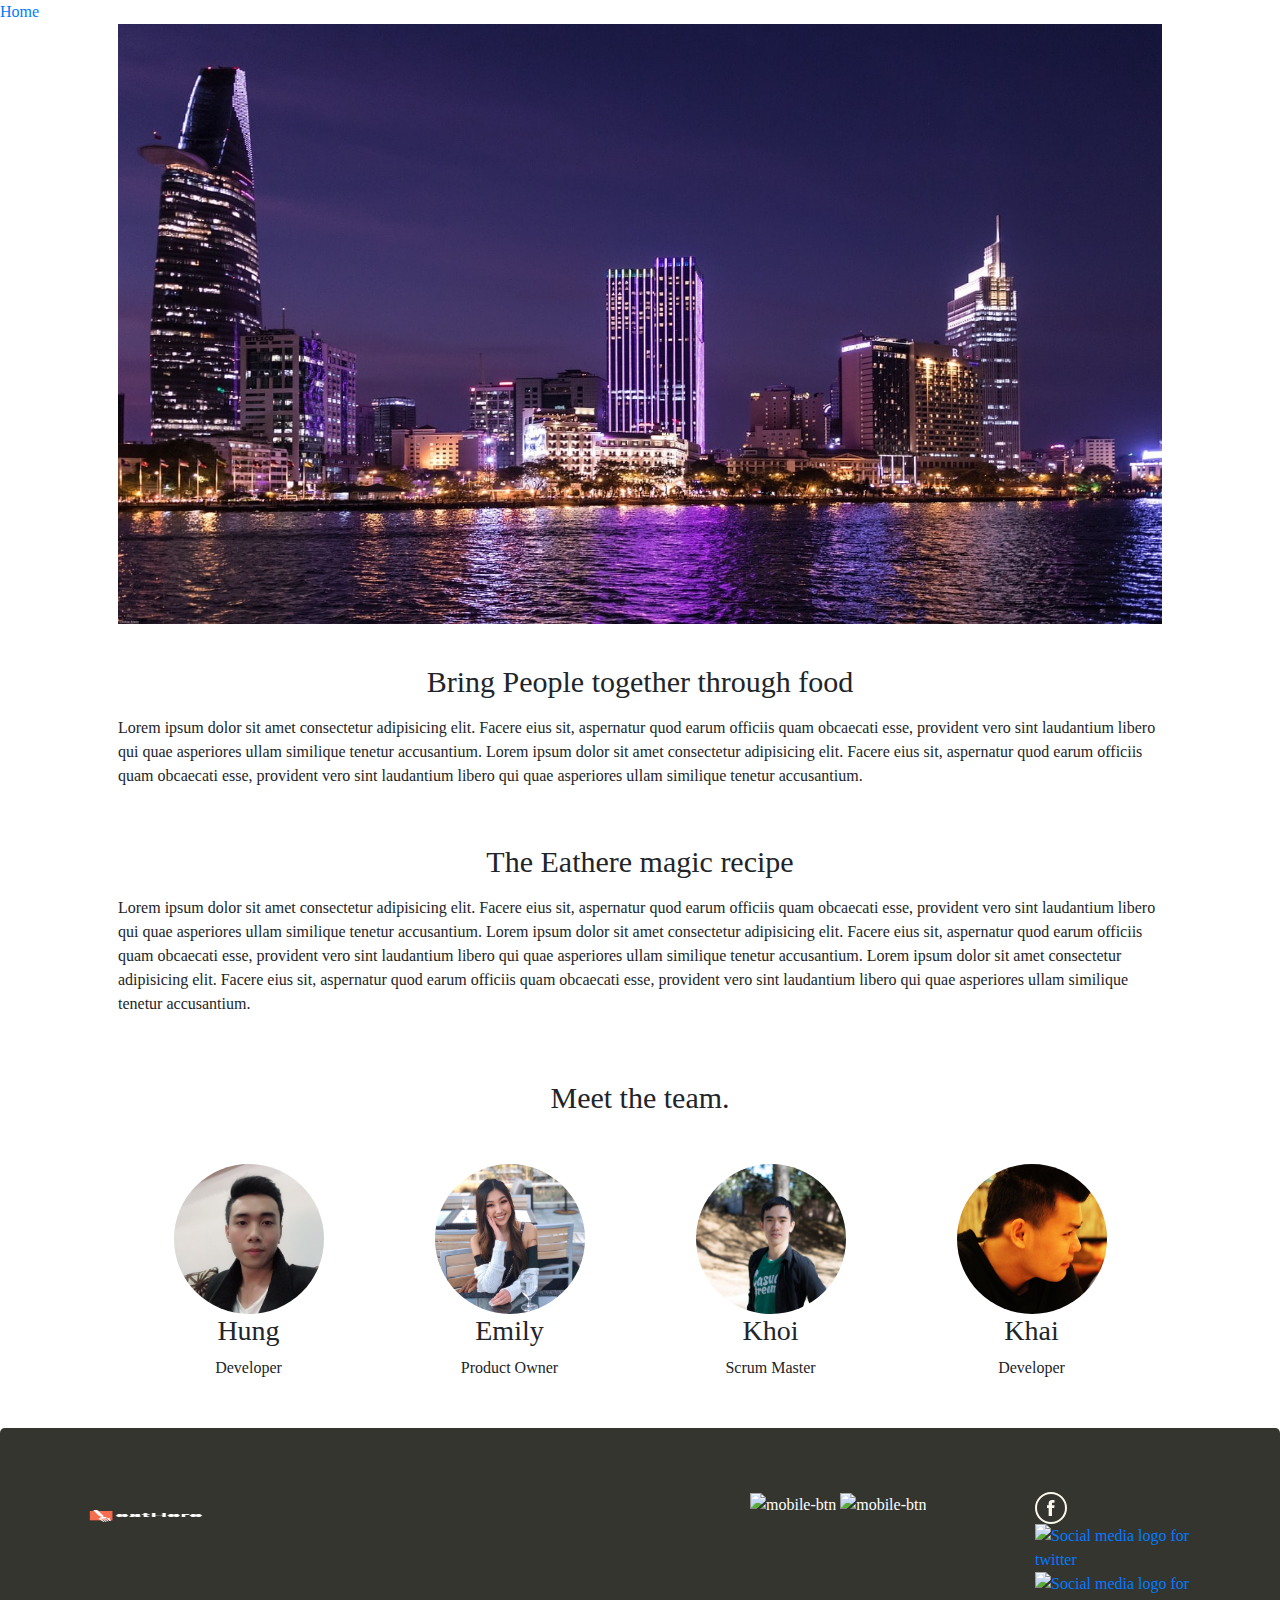
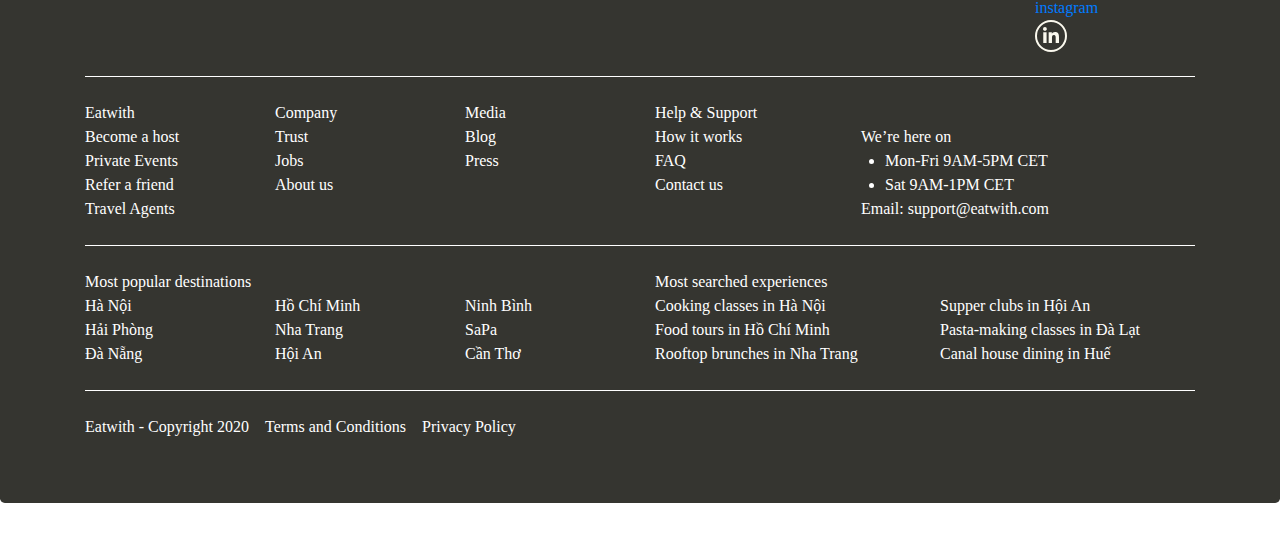
==== aboutus.html @ 3df60e42 "fixed main" ====
<!DOCTYPE html>
<html lang="en">
<head>
    <meta charset="UTF-8">
    <title>Document</title>
    <link rel="stylesheet" href="style.css">
    <script
      src="https://kit.fontawesome.com/8fbaba6f1f.js"
      crossorigin="anonymous"
    ></script>
    <link
      rel="stylesheet"
      href="https://stackpath.bootstrapcdn.com/bootstrap/4.4.1/css/bootstrap.min.css"
      integrity="sha384-Vkoo8x4CGsO3+Hhxv8T/Q5PaXtkKtu6ug5TOeNV6gBiFeWPGFN9MuhOf23Q9Ifjh"
      crossorigin="anonymous"
    />
    <link rel="stylesheet" href="aboutus.css" />
    <link rel="stylesheet" href="main.css">
</head>
<body>
    <a href="main.html">Home</a>
    <div class="container d-flex flex-column align-items-center px-5">
        <div class="aboutus-img-container ">
            <img class="aboutus-img img-fluid" src="img/aboutus-tempcover.jpg" alt="aboutus">
        </div>
        <div class="mt-4">
            <h2 class="aboutus-header my-3">Bring People together through food</h2>
            <p>Lorem ipsum dolor sit amet consectetur adipisicing elit. 
                Facere eius sit, aspernatur quod earum officiis quam 
                obcaecati esse, provident vero sint laudantium libero 
                qui quae asperiores ullam similique tenetur accusantium.
                Lorem ipsum dolor sit amet consectetur adipisicing elit. 
                Facere eius sit, aspernatur quod earum officiis quam 
                obcaecati esse, provident vero sint laudantium libero 
                qui quae asperiores ullam similique tenetur accusantium.</p>
        </div>
        <div class="mt-4">
            <h2 class="aboutus-header my-3">The Eathere magic recipe</h2>
            <p>Lorem ipsum dolor sit amet consectetur adipisicing elit. 
                Facere eius sit, aspernatur quod earum officiis quam 
                obcaecati esse, provident vero sint laudantium libero 
                qui quae asperiores ullam similique tenetur accusantium.
                Lorem ipsum dolor sit amet consectetur adipisicing elit. 
                Facere eius sit, aspernatur quod earum officiis quam 
                obcaecati esse, provident vero sint laudantium libero 
                qui quae asperiores ullam similique tenetur accusantium.
                Lorem ipsum dolor sit amet consectetur adipisicing elit. 
                Facere eius sit, aspernatur quod earum officiis quam 
                obcaecati esse, provident vero sint laudantium libero 
                qui quae asperiores ullam similique tenetur accusantium.</p>
        </div>
        
        <h2 class="aboutus-header my-5">Meet the team.</h2>
        <div class="row w-100 mb-5">
            <div class="col">
                <div class="card border-0 d-flex flex-column align-items-center">
                    <img src="images/hung_profile.jpg" alt="" class="card-top profile-pics">
                    <h3>Hung</h3>
                    <p class="card-text text-center">
                        Developer 
                    </p>
                </div>
            </div>
            <div class="col">
                <div class="card border-0 d-flex flex-column align-items-center">
                    <img src="images/emily_profile.jpg" alt="" class="card-top profile-pics">
                    <h3>Emily</h3>
                    <p class="card-text text-center">
                        Product Owner 
                    </p>
                </div>
            </div>
            <div class="col">
                <div class="card border-0 d-flex flex-column align-items-center">
                    <div>
                        <img src="images/khoi-profile.jpeg" alt="khoi" class="card-top profile-pics">
                    </div>
                    <h3>Khoi</h3>
                    <p class="card-text text-center">
                        Scrum Master 
                    </p>
                </div>
            </div>
            <div class="col">
                <div class="card border-0 d-flex flex-column align-items-center">
                    <img src="images/tai_profile.jpg" alt="" class="card-top profile-pics">
                    <h3>Khai</h3>
                    <p class="card-text text-center">
                        Developer 
                    </p>
                </div>
            </div>
            
        </div>

    </div>

    <footer>
        <div class="jumbotron">
          <div class="container">
            <div class="row">
              <div class="col-lg-7 pt-2"><img class="logo"
                  src="/images/eatherelogo-1.png"></div>
              <div class="col-lg-3">
                <a><img class="mobile-btn"
                    src="https://www.ccgrace.org/wp-content/uploads/2018/04/get-it-on-the-google-play-store-button.png"
                    alt="mobile-btn"></a>
                <a><img class="mobile-btn-apple" src="kindpng_1628584.png" alt="mobile-btn"></a>
              </div>
              <div class="col-lg-2">
                <a target="_blank" rel="noopener noreferrer" href="https://www.facebook.com/Eatwith/"><img
                    src="[data-uri]"
                    alt="Social media logo for facebook"></a>
                <a target="_blank" rel="noopener noreferrer" href="https://twitter.com/Eatwith"><img
                    src="https://static.eatwith.com/1166faf3323385691440455591fc0b3b.svg"
                    alt="Social media logo for twitter"></a>
                <a target="_blank" rel="noopener noreferrer" href="https://www.instagram.com/eatwith/"><img
                    src="https://static.eatwith.com/ed313bc34268a4df707b88a9069ac3fe.svg"
                    alt="Social media logo for instagram"></a>
                <a target="_blank" rel="noopener noreferrer" href="https://www.linkedin.com/company/eatwith/"><img
                    src="[data-uri]"
                    alt="Social media logo for linkedin"></a>
              </div>
            </div>
            <hr class="my-4">
            <div class="row ">
              <div class="col-lg-2">
                <div>Eatwith</div>
                <div>
                  <div>
                    <a class="text-white" href="">Become a host</a>
                  </div>
                  <div>
                    <a class="text-white" href="">Private Events</a>
                  </div>
                  <div>
                    <a class="text-white" href="">Refer a friend</a>
                  </div>
                  <div>
                    <a class="text-white" href="">Travel Agents</a>
                  </div>
                </div>
              </div>
              <div class="col-lg-2">
                <div>Company</div>
                <div>
                  <div>
                    <a class="text-white" href="">Trust</a>
                  </div>
                  <div>
                    <a class="text-white" href="">Jobs</a>
                  </div>
                  <div>
                    <a class="text-white" href="">About us</a>
                  </div>
                </div>
              </div>
              <div class="col-lg-2">
                <div>Media</div>
                <div>
                  <div>
                    <a class="text-white" href="">Blog</a>
                  </div>
                  <div>
                    <a class="text-white" href="">Press</a>
                  </div>
                </div>
              </div>
              <div class="col-lg-2">
                <div>Help & Support</div>
                <div>
                  <div>
                    <a class="text-white" href="">How it works</a>
                  </div>
                  <div>
                    <a class="text-white" href="">FAQ</a>
                  </div>
                  <div>
                    <a class="text-white" href="">Contact us</a>
                  </div>
                </div>
              </div>
              <div class="col-lg-3 mt-4 ">
                <div class="pl-3">We’re here on</div>
                <ul class="mb-0">
                  <li class="text-white">
                    Mon-Fri 9AM-5PM CET
                  </li>
                  <li class="text-white">
                    Sat 9AM-1PM CET
                  </li>
                </ul>
                <a class="ml-3 text-white" href="">Email: support@eatwith.com</a>
              </div>
            </div>
    
            <hr class="my-4">
            <div class="row">
              <div class="col-lg-6">Most popular destinations
                <div class="row">
                  <div class="col-lg-4 col-md-4">
                    <div>
                      <a class="text-white" href="">Hà Nội</a>
                    </div>
                    <div>
                      <a class="text-white" href="">Hải Phòng</a>
                    </div>
                    <div>
                      <a class="text-white" href="">Đà Nẵng</a>
                    </div>
                  </div>
                  <div class="col-lg-4 col-md-4">
                    <div>
                      <a class="text-white" href="">Hồ Chí Minh</a>
                    </div>
                    <div>
                      <a class="text-white" href="">Nha Trang</a>
                    </div>
                    <div>
                      <a class="text-white" href="">Hội An</a>
                    </div>
                  </div>
                  <div class="col-lg-4 col-md-4">
                    <div>
                      <a class="text-white" href="">Ninh Bình</a>
                    </div>
                    <div>
                      <a class="text-white" href="">SaPa</a>
                    </div>
                    <div>
                      <a class="text-white" href="">Cần Thơ</a>
                    </div>
                  </div>
                </div>
              </div>
              <div class="col-lg-6">Most searched experiences
                <div class="row">
                  <div class="col-lg-6 col-md-6">
                    <div>
                      <a class="text-white" href="">Cooking classes in Hà Nội</a>
                    </div>
                    <div>
                      <a class="text-white" href="">Food tours in Hồ Chí Minh</a>
                    </div>
                    <div>
                      <a class="text-white" href="">Rooftop brunches in Nha Trang</a>
                    </div>
                  </div>
                  <div class="col-lg-6 col-md-6">
                    <div>
                      <a class="text-white" href="">Supper clubs in Hội An</a>
                    </div>
                    <div>
                      <a class="text-white" href="">Pasta-making classes in Đà Lạt</a>
                    </div>
                    <div>
                      <a class="text-white" href="">Canal house dining in Huế</a>
                    </div>
                  </div>
                </div>
              </div>
            </div>
            <hr class="my-4">
            <div class="d-flex justify-content-start">
              <div>Eatwith - Copyright 2020</div>
              <div class="ml-3">
                <a class="text-white" href="">Terms and Conditions</a>
              </div>
              <div class="ml-3">
                <a class="text-white" href="">Privacy Policy</a>
              </div>
            </div>
          </div>
        </div>
    
    </footer>
</body>
</html>
---- style.css ----
:root {
  --grey: grey;
  --purple: rgb(138, 110, 255);
  --darkerpurple: rgb(234, 229, 255);
  --white: rgb(255, 255, 255);
  --green: rgb(116, 235, 116);
  --orange: #ffac1c;
}
#host-section .grey {
  color: var(--grey);
}
#host-section .green {
  color: var(--green);
}
#host-section .purple {
  color: var(--purple);
}
#host-section .black {
  color: black;
}
#host-section .orange {
  color: var(--orange);
}
/* body {
  margin: 0px;
  font-family: sans-serif;
} */
#host-section .outline {
  border: 1px solid black;
}
#host-section .outline2 {
  border: 1px solid red;
}
#host-card:hover {
  box-shadow: 0px 0px 5px 0px rgba(199, 197, 199, 1);
  cursor: pointer;
}

#host-section .profile-icons {
  width: 30px;
  height: 30px;
  border-radius: 50%;
  overflow: hidden;
}

#host-section .fontsize-light {
  font-size: 6px;
}
#host-section .fontsize-medium {
  font-size: 10px;
}
#host-section .fontsize-header {
  font-size: 25px;
}
#host-section .position-leftbox {
  top: -40px;
  left: 10px;
  padding: 3px;
  border-radius: 4px;
  background-color: var(--darkerpurple);
}
#host-section .position-rightbox {
  top: -40px;
  right: 10px;
  padding: 3px;
  border-radius: 4px;
  background-color: var(--white);
}
#host-section .img-height {
    height: 200px;
}
---- aboutus.css ----
.body {
    margin: 0px;
    font-family: sans-serif;
}
.aboutus-img-container {
    width:100%
}
.aboutus-img {
    height:600px;
    width:100%;
}

.outline {
    border:1px solid yellow;
}

.aboutus-header {
    font-size: 30px;
    text-align: center;
}
.profile-pics {
    border-radius: 50%;
    object-fit: cover;
    width:150px;
    height: 150px;
    background-size: cover;
}
---- main.css ----
@import url(//db.onlinewebfonts.com/c/860c3ec7bbc5da3e97233ccecafe512e?family=Circular+Std+Book);

*{
    font-family: Circular Std Book;
}
#banners-section .gift-card {
    background-color: rgb(251, 249, 238);
    font-size: 20px;
    color: #fffad1;
}

#banners-section .private-event {
    background-color: rgb(53, 53, 48);
}

#banners-section .btn-secondary {
    background-color: rgb(53, 53, 48);
    border: 1px solid white;
}

#banners-section .btn-secondary:hover {
    color: black;
    background-color: white;
}

#subscribe-section {
    background-color: rgb(53, 53, 48);
}

#subscribe-section .subscribe-badge {
    width: 120px;
    height: 120px;
}

#subscribe-section button {
    background-color: rgb(53, 53, 48);
    border: 1px solid white;
}

#subscribe-section button:hover {
    background-color: white;
    color: rgb(53, 53, 48);
}

#subscribe-section .subscribe-title {
    color: #fffad1;
}

.private-event-title {
    color: #fffad1;
}

footer .jumbotron {
    background-color: #353530;
    color: white;
}

footer .logo {
    width: 120px;
    height: 30px;
}

footer .title-footer {
    height: 30px;
}

footer .mobile-btn {
    width: 125px;
    height: 50px;
}

footer .mobile-btn-apple {
    height: 40px;
    width: 125px;
}

.footer-about {
    font-size: 20px;
    color: #fffad1;
}

.footer-about a {
    font-size: 14px;
}

.footer-about a:hover {
    text-decoration: none;
    color: lightgreen !important;
}

.footer-about li {
    font-size: 14px;
}

.footer-policy a:hover {
    text-decoration: none;
    color: lightgreen !important;
}

hr {
    box-sizing: content-box;
    background-color: white;
    height: 0;
    border: 0;
    border-top-style: solid;
    border-top-width: 1px;
    border-top: 1px solid #dfe2e7;
    border-right-width: 0px;
    border-color: rgba(255, 255, 255, .12);
}
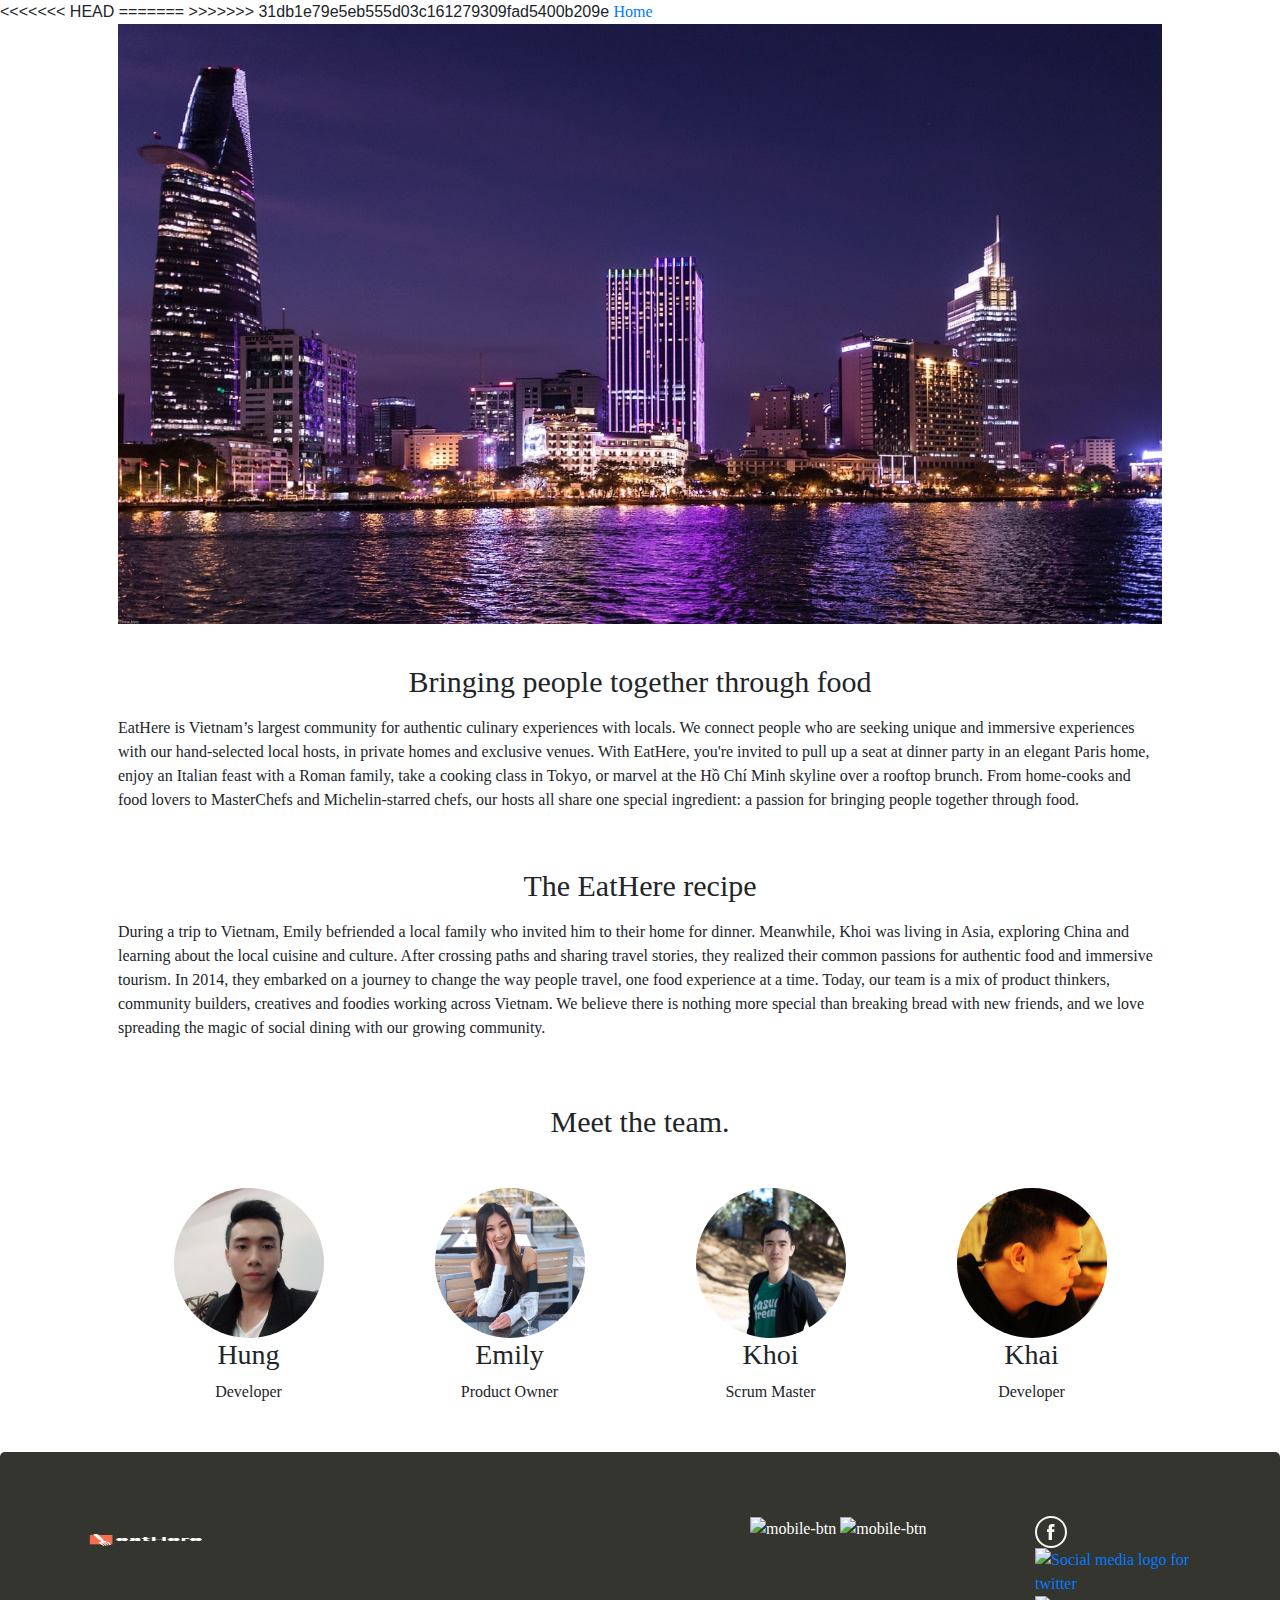
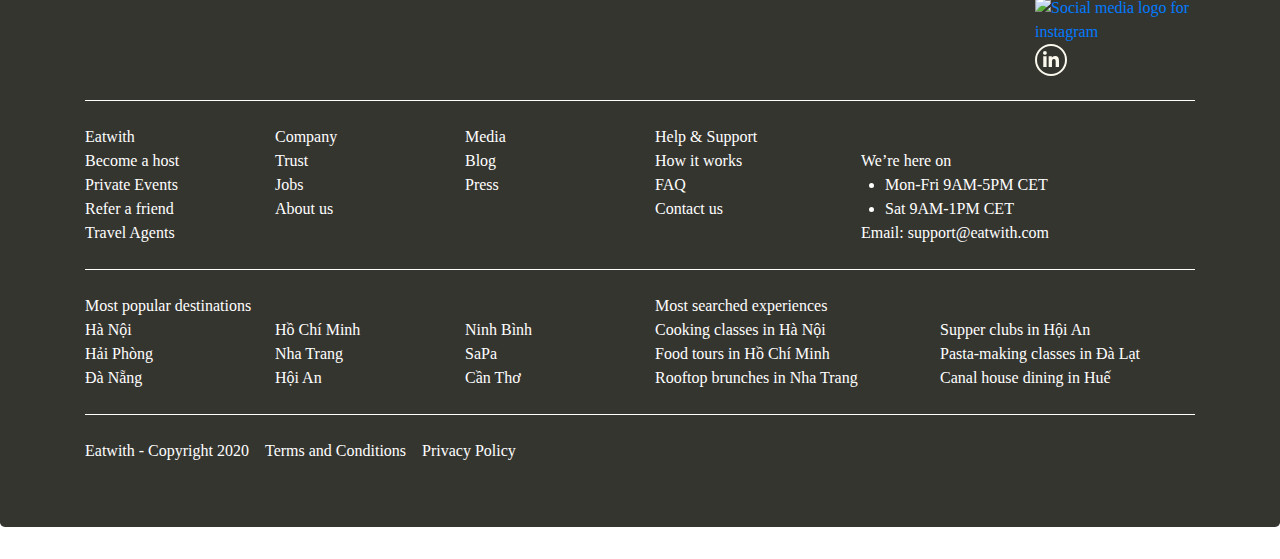
==== commit b5aca716: "fix merge conflict" ====
--- a/aboutus.html
+++ b/aboutus.html
@@ -1,6 +1,17 @@
 <!DOCTYPE html>
 <html lang="en">
+
 <head>
+<<<<<<< HEAD
+  <meta charset="UTF-8">
+  <title>Document</title>
+  <link rel="stylesheet" href="style.css">
+  <script src="https://kit.fontawesome.com/8fbaba6f1f.js" crossorigin="anonymous"></script>
+  <link rel="stylesheet" href="https://stackpath.bootstrapcdn.com/bootstrap/4.4.1/css/bootstrap.min.css"
+    integrity="sha384-Vkoo8x4CGsO3+Hhxv8T/Q5PaXtkKtu6ug5TOeNV6gBiFeWPGFN9MuhOf23Q9Ifjh" crossorigin="anonymous" />
+  <link rel="stylesheet" href="aboutus.css" />
+  <link rel="stylesheet" href="main.css">
+=======
     <meta charset="UTF-8">
     <title>Document</title>
     <link rel="stylesheet" href="style.css">
@@ -14,265 +25,262 @@
       integrity="sha384-Vkoo8x4CGsO3+Hhxv8T/Q5PaXtkKtu6ug5TOeNV6gBiFeWPGFN9MuhOf23Q9Ifjh"
       crossorigin="anonymous"
     />
-    <link rel="stylesheet" href="aboutus.css" />
-    <link rel="stylesheet" href="main.css">
+    <link rel="stylesheet" href="css/aboutus.css" />
+    <link rel="stylesheet" href="css/main.css">
+>>>>>>> 31db1e79e5eb555d03c161279309fad5400b209e
 </head>
+
 <body>
-    <a href="main.html">Home</a>
-    <div class="container d-flex flex-column align-items-center px-5">
-        <div class="aboutus-img-container ">
-            <img class="aboutus-img img-fluid" src="img/aboutus-tempcover.jpg" alt="aboutus">
-        </div>
-        <div class="mt-4">
-            <h2 class="aboutus-header my-3">Bring People together through food</h2>
-            <p>Lorem ipsum dolor sit amet consectetur adipisicing elit. 
-                Facere eius sit, aspernatur quod earum officiis quam 
-                obcaecati esse, provident vero sint laudantium libero 
-                qui quae asperiores ullam similique tenetur accusantium.
-                Lorem ipsum dolor sit amet consectetur adipisicing elit. 
-                Facere eius sit, aspernatur quod earum officiis quam 
-                obcaecati esse, provident vero sint laudantium libero 
-                qui quae asperiores ullam similique tenetur accusantium.</p>
-        </div>
-        <div class="mt-4">
-            <h2 class="aboutus-header my-3">The Eathere magic recipe</h2>
-            <p>Lorem ipsum dolor sit amet consectetur adipisicing elit. 
-                Facere eius sit, aspernatur quod earum officiis quam 
-                obcaecati esse, provident vero sint laudantium libero 
-                qui quae asperiores ullam similique tenetur accusantium.
-                Lorem ipsum dolor sit amet consectetur adipisicing elit. 
-                Facere eius sit, aspernatur quod earum officiis quam 
-                obcaecati esse, provident vero sint laudantium libero 
-                qui quae asperiores ullam similique tenetur accusantium.
-                Lorem ipsum dolor sit amet consectetur adipisicing elit. 
-                Facere eius sit, aspernatur quod earum officiis quam 
-                obcaecati esse, provident vero sint laudantium libero 
-                qui quae asperiores ullam similique tenetur accusantium.</p>
-        </div>
-        
-        <h2 class="aboutus-header my-5">Meet the team.</h2>
-        <div class="row w-100 mb-5">
-            <div class="col">
-                <div class="card border-0 d-flex flex-column align-items-center">
-                    <img src="images/hung_profile.jpg" alt="" class="card-top profile-pics">
-                    <h3>Hung</h3>
-                    <p class="card-text text-center">
-                        Developer 
-                    </p>
-                </div>
-            </div>
-            <div class="col">
-                <div class="card border-0 d-flex flex-column align-items-center">
-                    <img src="images/emily_profile.jpg" alt="" class="card-top profile-pics">
-                    <h3>Emily</h3>
-                    <p class="card-text text-center">
-                        Product Owner 
-                    </p>
-                </div>
-            </div>
-            <div class="col">
-                <div class="card border-0 d-flex flex-column align-items-center">
-                    <div>
-                        <img src="images/khoi-profile.jpeg" alt="khoi" class="card-top profile-pics">
-                    </div>
-                    <h3>Khoi</h3>
-                    <p class="card-text text-center">
-                        Scrum Master 
-                    </p>
-                </div>
-            </div>
-            <div class="col">
-                <div class="card border-0 d-flex flex-column align-items-center">
-                    <img src="images/tai_profile.jpg" alt="" class="card-top profile-pics">
-                    <h3>Khai</h3>
-                    <p class="card-text text-center">
-                        Developer 
-                    </p>
-                </div>
-            </div>
-            
-        </div>
-
-    </div>
-
-    <footer>
-        <div class="jumbotron">
-          <div class="container">
+  <a href="main.html">Home</a>
+  <div class="container d-flex flex-column align-items-center px-5">
+    <div class="aboutus-img-container ">
+      <img class="aboutus-img img-fluid" src="img/aboutus-tempcover.jpg" alt="aboutus">
+    </div>
+    <div class="mt-4">
+      <h2 class="aboutus-header my-3">Bringing people together through food</h2>
+        <p>EatHere is Vietnam’s largest community for authentic culinary experiences with
+          locals. We connect people who are seeking unique and immersive experiences with our hand-selected local hosts,
+          in private homes and exclusive venues. With EatHere, you're invited to pull up a seat at dinner party in an
+          elegant Paris home, enjoy an Italian feast with a Roman family, take a cooking class in Tokyo, or marvel at
+          the
+          Hồ Chí Minh skyline over a rooftop brunch. From home-cooks and food lovers to MasterChefs and Michelin-starred
+          chefs, our hosts all share one special ingredient: a passion for bringing people together through food.</p>
+    </div>
+    <div class="mt-4">
+      <h2 class="aboutus-header my-3">The EatHere recipe</h2>
+      <p>During a trip to Vietnam, Emily befriended a local family who invited him to their home for dinner. Meanwhile,
+        Khoi was living in Asia, exploring China and learning about the local cuisine and culture. After crossing paths
+        and sharing travel stories, they realized their common passions for authentic food and immersive tourism. In
+        2014, they embarked on a journey to change the way people travel, one food experience at a time. Today, our team
+        is a mix of product thinkers, community builders, creatives and foodies working across Vietnam. We believe there
+        is nothing more special than breaking bread with new friends, and we love spreading the magic of social dining
+        with our growing community.
+      </p>
+    </div>
+
+    <h2 class="aboutus-header my-5">Meet the team.</h2>
+    <div class="row w-100 mb-5">
+      <div class="col">
+        <div class="card border-0 d-flex flex-column align-items-center">
+          <img src="images/hung_profile.jpg" alt="" class="card-top profile-pics">
+          <h3>Hung</h3>
+          <p class="card-text text-center">
+            Developer
+          </p>
+        </div>
+      </div>
+      <div class="col">
+        <div class="card border-0 d-flex flex-column align-items-center">
+          <img src="images/emily_profile.jpg" alt="" class="card-top profile-pics">
+          <h3>Emily</h3>
+          <p class="card-text text-center">
+            Product Owner
+          </p>
+        </div>
+      </div>
+      <div class="col">
+        <div class="card border-0 d-flex flex-column align-items-center">
+          <div>
+            <img src="images/khoi-profile.jpeg" alt="khoi" class="card-top profile-pics">
+          </div>
+          <h3>Khoi</h3>
+          <p class="card-text text-center">
+            Scrum Master
+          </p>
+        </div>
+      </div>
+      <div class="col">
+        <div class="card border-0 d-flex flex-column align-items-center">
+          <img src="images/tai_profile.jpg" alt="" class="card-top profile-pics">
+          <h3>Khai</h3>
+          <p class="card-text text-center">
+            Developer
+          </p>
+        </div>
+      </div>
+
+    </div>
+
+  </div>
+
+  <footer>
+    <div class="jumbotron">
+      <div class="container">
+        <div class="row">
+          <div class="col-lg-7 pt-2"><img class="logo" src="/images/eatherelogo-1.png"></div>
+          <div class="col-lg-3">
+            <a><img class="mobile-btn"
+                src="https://www.ccgrace.org/wp-content/uploads/2018/04/get-it-on-the-google-play-store-button.png"
+                alt="mobile-btn"></a>
+            <a><img class="mobile-btn-apple" src="kindpng_1628584.png" alt="mobile-btn"></a>
+          </div>
+          <div class="col-lg-2">
+            <a target="_blank" rel="noopener noreferrer" href="https://www.facebook.com/Eatwith/"><img
+                src="[data-uri]"
+                alt="Social media logo for facebook"></a>
+            <a target="_blank" rel="noopener noreferrer" href="https://twitter.com/Eatwith"><img
+                src="https://static.eatwith.com/1166faf3323385691440455591fc0b3b.svg"
+                alt="Social media logo for twitter"></a>
+            <a target="_blank" rel="noopener noreferrer" href="https://www.instagram.com/eatwith/"><img
+                src="https://static.eatwith.com/ed313bc34268a4df707b88a9069ac3fe.svg"
+                alt="Social media logo for instagram"></a>
+            <a target="_blank" rel="noopener noreferrer" href="https://www.linkedin.com/company/eatwith/"><img
+                src="[data-uri]"
+                alt="Social media logo for linkedin"></a>
+          </div>
+        </div>
+        <hr class="my-4">
+        <div class="row ">
+          <div class="col-lg-2">
+            <div>Eatwith</div>
+            <div>
+              <div>
+                <a class="text-white" href="">Become a host</a>
+              </div>
+              <div>
+                <a class="text-white" href="">Private Events</a>
+              </div>
+              <div>
+                <a class="text-white" href="">Refer a friend</a>
+              </div>
+              <div>
+                <a class="text-white" href="">Travel Agents</a>
+              </div>
+            </div>
+          </div>
+          <div class="col-lg-2">
+            <div>Company</div>
+            <div>
+              <div>
+                <a class="text-white" href="">Trust</a>
+              </div>
+              <div>
+                <a class="text-white" href="">Jobs</a>
+              </div>
+              <div>
+                <a class="text-white" href="">About us</a>
+              </div>
+            </div>
+          </div>
+          <div class="col-lg-2">
+            <div>Media</div>
+            <div>
+              <div>
+                <a class="text-white" href="">Blog</a>
+              </div>
+              <div>
+                <a class="text-white" href="">Press</a>
+              </div>
+            </div>
+          </div>
+          <div class="col-lg-2">
+            <div>Help & Support</div>
+            <div>
+              <div>
+                <a class="text-white" href="">How it works</a>
+              </div>
+              <div>
+                <a class="text-white" href="">FAQ</a>
+              </div>
+              <div>
+                <a class="text-white" href="">Contact us</a>
+              </div>
+            </div>
+          </div>
+          <div class="col-lg-3 mt-4 ">
+            <div class="pl-3">We’re here on</div>
+            <ul class="mb-0">
+              <li class="text-white">
+                Mon-Fri 9AM-5PM CET
+              </li>
+              <li class="text-white">
+                Sat 9AM-1PM CET
+              </li>
+            </ul>
+            <a class="ml-3 text-white" href="">Email: support@eatwith.com</a>
+          </div>
+        </div>
+
+        <hr class="my-4">
+        <div class="row">
+          <div class="col-lg-6">Most popular destinations
             <div class="row">
-              <div class="col-lg-7 pt-2"><img class="logo"
-                  src="/images/eatherelogo-1.png"></div>
-              <div class="col-lg-3">
-                <a><img class="mobile-btn"
-                    src="https://www.ccgrace.org/wp-content/uploads/2018/04/get-it-on-the-google-play-store-button.png"
-                    alt="mobile-btn"></a>
-                <a><img class="mobile-btn-apple" src="kindpng_1628584.png" alt="mobile-btn"></a>
-              </div>
-              <div class="col-lg-2">
-                <a target="_blank" rel="noopener noreferrer" href="https://www.facebook.com/Eatwith/"><img
-                    src="[data-uri]"
-                    alt="Social media logo for facebook"></a>
-                <a target="_blank" rel="noopener noreferrer" href="https://twitter.com/Eatwith"><img
-                    src="https://static.eatwith.com/1166faf3323385691440455591fc0b3b.svg"
-                    alt="Social media logo for twitter"></a>
-                <a target="_blank" rel="noopener noreferrer" href="https://www.instagram.com/eatwith/"><img
-                    src="https://static.eatwith.com/ed313bc34268a4df707b88a9069ac3fe.svg"
-                    alt="Social media logo for instagram"></a>
-                <a target="_blank" rel="noopener noreferrer" href="https://www.linkedin.com/company/eatwith/"><img
-                    src="[data-uri]"
-                    alt="Social media logo for linkedin"></a>
-              </div>
-            </div>
-            <hr class="my-4">
-            <div class="row ">
-              <div class="col-lg-2">
-                <div>Eatwith</div>
-                <div>
-                  <div>
-                    <a class="text-white" href="">Become a host</a>
-                  </div>
-                  <div>
-                    <a class="text-white" href="">Private Events</a>
-                  </div>
-                  <div>
-                    <a class="text-white" href="">Refer a friend</a>
-                  </div>
-                  <div>
-                    <a class="text-white" href="">Travel Agents</a>
-                  </div>
-                </div>
-              </div>
-              <div class="col-lg-2">
-                <div>Company</div>
-                <div>
-                  <div>
-                    <a class="text-white" href="">Trust</a>
-                  </div>
-                  <div>
-                    <a class="text-white" href="">Jobs</a>
-                  </div>
-                  <div>
-                    <a class="text-white" href="">About us</a>
-                  </div>
-                </div>
-              </div>
-              <div class="col-lg-2">
-                <div>Media</div>
-                <div>
-                  <div>
-                    <a class="text-white" href="">Blog</a>
-                  </div>
-                  <div>
-                    <a class="text-white" href="">Press</a>
-                  </div>
-                </div>
-              </div>
-              <div class="col-lg-2">
-                <div>Help & Support</div>
-                <div>
-                  <div>
-                    <a class="text-white" href="">How it works</a>
-                  </div>
-                  <div>
-                    <a class="text-white" href="">FAQ</a>
-                  </div>
-                  <div>
-                    <a class="text-white" href="">Contact us</a>
-                  </div>
-                </div>
-              </div>
-              <div class="col-lg-3 mt-4 ">
-                <div class="pl-3">We’re here on</div>
-                <ul class="mb-0">
-                  <li class="text-white">
-                    Mon-Fri 9AM-5PM CET
-                  </li>
-                  <li class="text-white">
-                    Sat 9AM-1PM CET
-                  </li>
-                </ul>
-                <a class="ml-3 text-white" href="">Email: support@eatwith.com</a>
-              </div>
-            </div>
-    
-            <hr class="my-4">
+              <div class="col-lg-4 col-md-4">
+                <div>
+                  <a class="text-white" href="">Hà Nội</a>
+                </div>
+                <div>
+                  <a class="text-white" href="">Hải Phòng</a>
+                </div>
+                <div>
+                  <a class="text-white" href="">Đà Nẵng</a>
+                </div>
+              </div>
+              <div class="col-lg-4 col-md-4">
+                <div>
+                  <a class="text-white" href="">Hồ Chí Minh</a>
+                </div>
+                <div>
+                  <a class="text-white" href="">Nha Trang</a>
+                </div>
+                <div>
+                  <a class="text-white" href="">Hội An</a>
+                </div>
+              </div>
+              <div class="col-lg-4 col-md-4">
+                <div>
+                  <a class="text-white" href="">Ninh Bình</a>
+                </div>
+                <div>
+                  <a class="text-white" href="">SaPa</a>
+                </div>
+                <div>
+                  <a class="text-white" href="">Cần Thơ</a>
+                </div>
+              </div>
+            </div>
+          </div>
+          <div class="col-lg-6">Most searched experiences
             <div class="row">
-              <div class="col-lg-6">Most popular destinations
-                <div class="row">
-                  <div class="col-lg-4 col-md-4">
-                    <div>
-                      <a class="text-white" href="">Hà Nội</a>
-                    </div>
-                    <div>
-                      <a class="text-white" href="">Hải Phòng</a>
-                    </div>
-                    <div>
-                      <a class="text-white" href="">Đà Nẵng</a>
-                    </div>
-                  </div>
-                  <div class="col-lg-4 col-md-4">
-                    <div>
-                      <a class="text-white" href="">Hồ Chí Minh</a>
-                    </div>
-                    <div>
-                      <a class="text-white" href="">Nha Trang</a>
-                    </div>
-                    <div>
-                      <a class="text-white" href="">Hội An</a>
-                    </div>
-                  </div>
-                  <div class="col-lg-4 col-md-4">
-                    <div>
-                      <a class="text-white" href="">Ninh Bình</a>
-                    </div>
-                    <div>
-                      <a class="text-white" href="">SaPa</a>
-                    </div>
-                    <div>
-                      <a class="text-white" href="">Cần Thơ</a>
-                    </div>
-                  </div>
-                </div>
-              </div>
-              <div class="col-lg-6">Most searched experiences
-                <div class="row">
-                  <div class="col-lg-6 col-md-6">
-                    <div>
-                      <a class="text-white" href="">Cooking classes in Hà Nội</a>
-                    </div>
-                    <div>
-                      <a class="text-white" href="">Food tours in Hồ Chí Minh</a>
-                    </div>
-                    <div>
-                      <a class="text-white" href="">Rooftop brunches in Nha Trang</a>
-                    </div>
-                  </div>
-                  <div class="col-lg-6 col-md-6">
-                    <div>
-                      <a class="text-white" href="">Supper clubs in Hội An</a>
-                    </div>
-                    <div>
-                      <a class="text-white" href="">Pasta-making classes in Đà Lạt</a>
-                    </div>
-                    <div>
-                      <a class="text-white" href="">Canal house dining in Huế</a>
-                    </div>
-                  </div>
-                </div>
-              </div>
-            </div>
-            <hr class="my-4">
-            <div class="d-flex justify-content-start">
-              <div>Eatwith - Copyright 2020</div>
-              <div class="ml-3">
-                <a class="text-white" href="">Terms and Conditions</a>
-              </div>
-              <div class="ml-3">
-                <a class="text-white" href="">Privacy Policy</a>
-              </div>
-            </div>
-          </div>
-        </div>
-    
-    </footer>
+              <div class="col-lg-6 col-md-6">
+                <div>
+                  <a class="text-white" href="">Cooking classes in Hà Nội</a>
+                </div>
+                <div>
+                  <a class="text-white" href="">Food tours in Hồ Chí Minh</a>
+                </div>
+                <div>
+                  <a class="text-white" href="">Rooftop brunches in Nha Trang</a>
+                </div>
+              </div>
+              <div class="col-lg-6 col-md-6">
+                <div>
+                  <a class="text-white" href="">Supper clubs in Hội An</a>
+                </div>
+                <div>
+                  <a class="text-white" href="">Pasta-making classes in Đà Lạt</a>
+                </div>
+                <div>
+                  <a class="text-white" href="">Canal house dining in Huế</a>
+                </div>
+              </div>
+            </div>
+          </div>
+        </div>
+        <hr class="my-4">
+        <div class="d-flex justify-content-start">
+          <div>Eatwith - Copyright 2020</div>
+          <div class="ml-3">
+            <a class="text-white" href="">Terms and Conditions</a>
+          </div>
+          <div class="ml-3">
+            <a class="text-white" href="">Privacy Policy</a>
+          </div>
+        </div>
+      </div>
+    </div>
+
+  </footer>
 </body>
+
 </html>--- a/css/aboutus.css
+++ b/css/aboutus.css
@@ -0,0 +1,28 @@
+.body {
+    margin: 0px;
+    font-family: sans-serif;
+}
+.aboutus-img-container {
+    width:100%
+}
+.aboutus-img {
+    height:600px;
+    width:100%;
+}
+
+.outline {
+    border:1px solid yellow;
+}
+
+.aboutus-header {
+    font-size: 30px;
+    text-align: center;
+}
+.profile-pics {
+    border-radius: 50%;
+    object-fit: cover;
+    width:150px;
+    height: 150px;
+    background-size: cover;
+}
+
--- a/css/main.css
+++ b/css/main.css
@@ -0,0 +1,110 @@
+@import url(//db.onlinewebfonts.com/c/860c3ec7bbc5da3e97233ccecafe512e?family=Circular+Std+Book);
+
+*{
+    font-family: Circular Std Book;
+}
+#banners-section .gift-card {
+    background-color: rgb(251, 249, 238);
+    font-size: 20px;
+    color: #fffad1;
+}
+
+#banners-section .private-event {
+    background-color: rgb(53, 53, 48);
+}
+
+#banners-section .btn-secondary {
+    background-color: rgb(53, 53, 48);
+    border: 1px solid white;
+}
+
+#banners-section .btn-secondary:hover {
+    color: black;
+    background-color: white;
+}
+
+#subscribe-section {
+    background-color: rgb(53, 53, 48);
+}
+
+#subscribe-section .subscribe-badge {
+    width: 120px;
+    height: 120px;
+}
+
+#subscribe-section button {
+    background-color: rgb(53, 53, 48);
+    border: 1px solid white;
+}
+
+#subscribe-section button:hover {
+    background-color: white;
+    color: rgb(53, 53, 48);
+}
+
+#subscribe-section .subscribe-title {
+    color: #fffad1;
+}
+
+.private-event-title {
+    color: #fffad1;
+}
+
+footer .jumbotron {
+    background-color: #353530;
+    color: white;
+}
+
+footer .logo {
+    width: 120px;
+    height: 30px;
+}
+
+footer .title-footer {
+    height: 30px;
+}
+
+footer .mobile-btn {
+    width: 125px;
+    height: 50px;
+}
+
+footer .mobile-btn-apple {
+    height: 40px;
+    width: 125px;
+}
+
+.footer-about {
+    font-size: 20px;
+    color: #fffad1;
+}
+
+.footer-about a {
+    font-size: 14px;
+}
+
+.footer-about a:hover {
+    text-decoration: none;
+    color: lightgreen !important;
+}
+
+.footer-about li {
+    font-size: 14px;
+}
+
+.footer-policy a:hover {
+    text-decoration: none;
+    color: lightgreen !important;
+}
+
+hr {
+    box-sizing: content-box;
+    background-color: white;
+    height: 0;
+    border: 0;
+    border-top-style: solid;
+    border-top-width: 1px;
+    border-top: 1px solid #dfe2e7;
+    border-right-width: 0px;
+    border-color: rgba(255, 255, 255, .12);
+}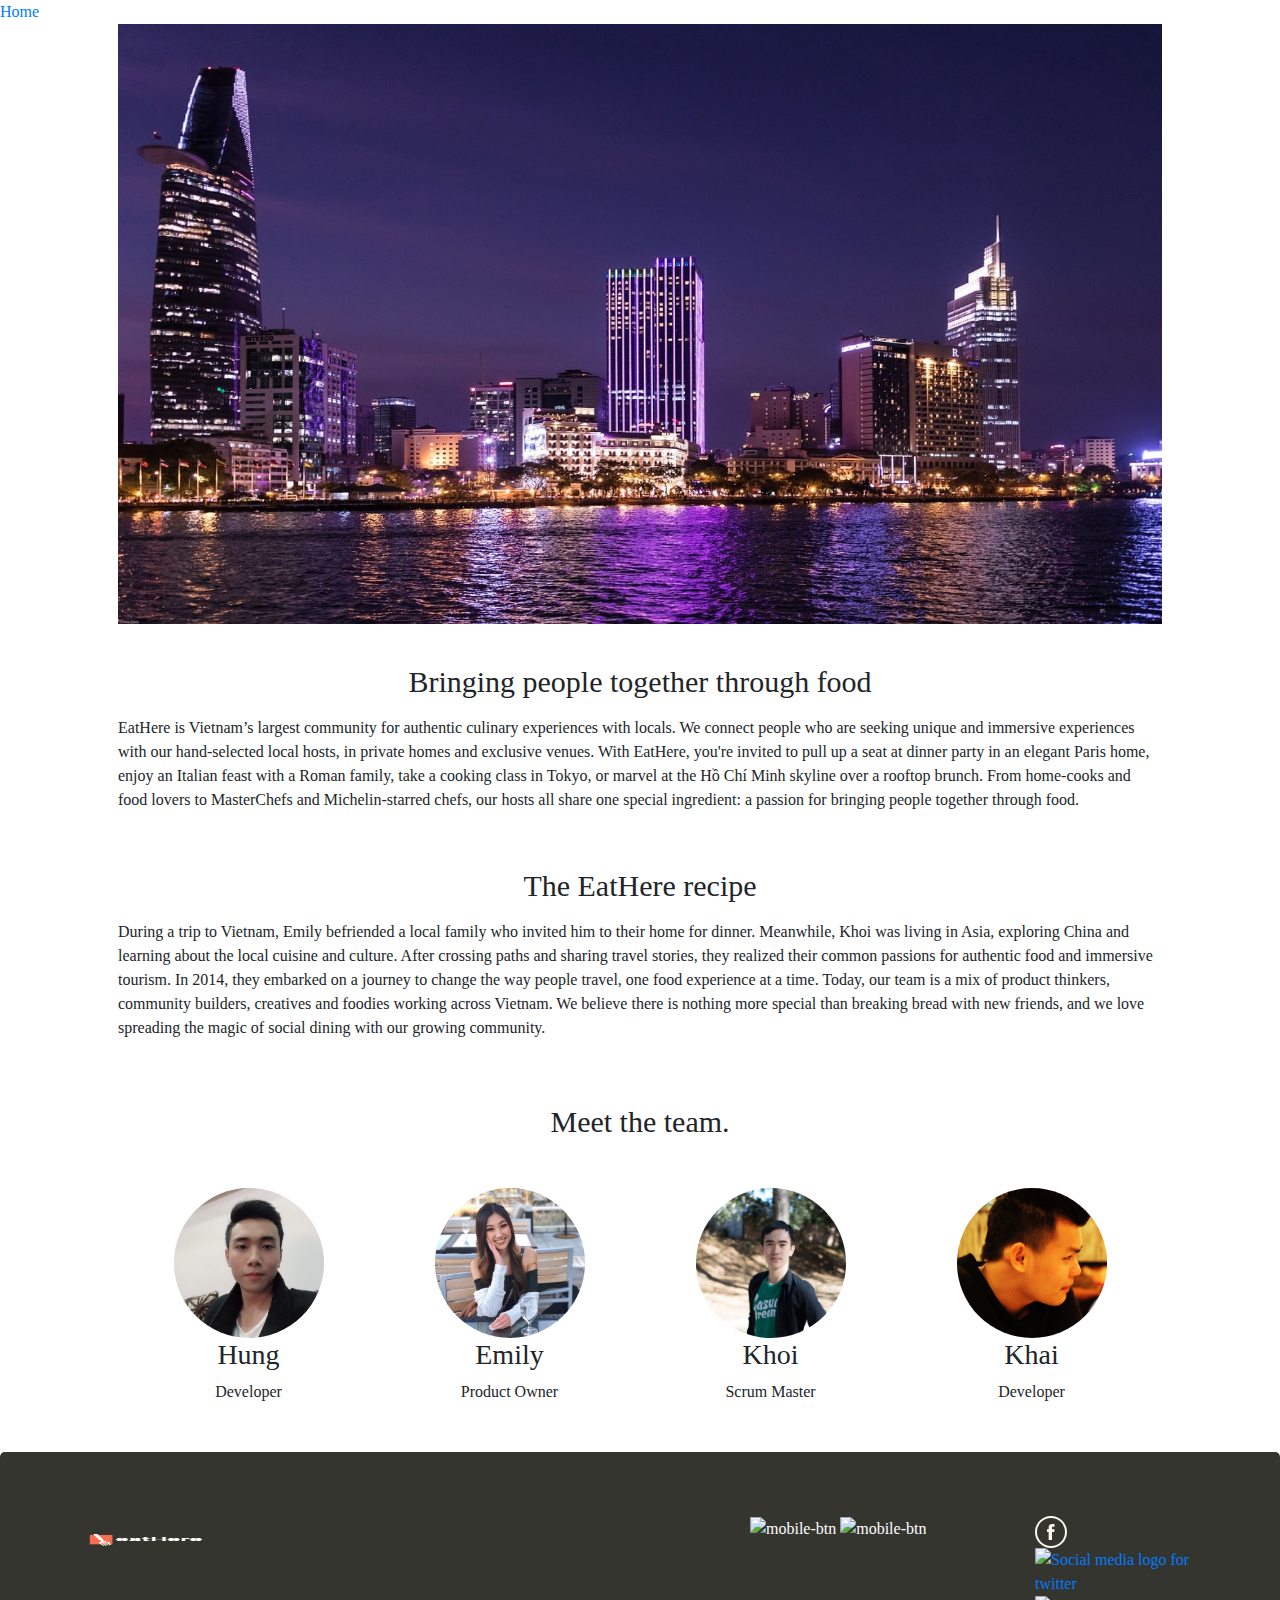
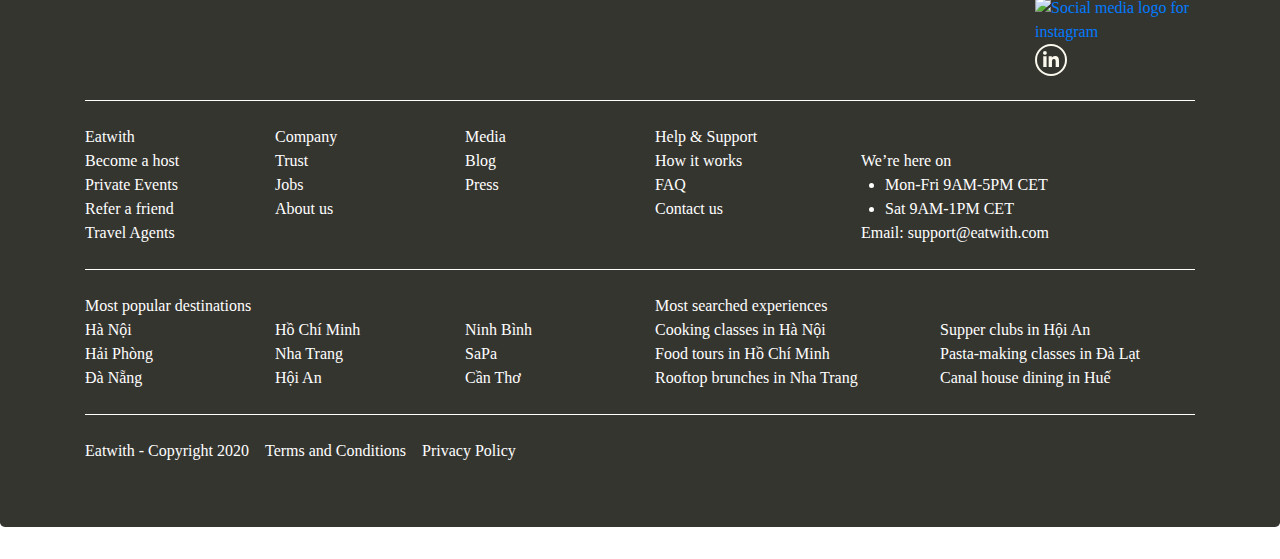
==== commit 2e8f1e62: "fixed merge conflict" ====
--- a/aboutus.html
+++ b/aboutus.html
@@ -2,16 +2,6 @@
 <html lang="en">
 
 <head>
-<<<<<<< HEAD
-  <meta charset="UTF-8">
-  <title>Document</title>
-  <link rel="stylesheet" href="style.css">
-  <script src="https://kit.fontawesome.com/8fbaba6f1f.js" crossorigin="anonymous"></script>
-  <link rel="stylesheet" href="https://stackpath.bootstrapcdn.com/bootstrap/4.4.1/css/bootstrap.min.css"
-    integrity="sha384-Vkoo8x4CGsO3+Hhxv8T/Q5PaXtkKtu6ug5TOeNV6gBiFeWPGFN9MuhOf23Q9Ifjh" crossorigin="anonymous" />
-  <link rel="stylesheet" href="aboutus.css" />
-  <link rel="stylesheet" href="main.css">
-=======
     <meta charset="UTF-8">
     <title>Document</title>
     <link rel="stylesheet" href="style.css">
@@ -27,7 +17,6 @@
     />
     <link rel="stylesheet" href="css/aboutus.css" />
     <link rel="stylesheet" href="css/main.css">
->>>>>>> 31db1e79e5eb555d03c161279309fad5400b209e
 </head>
 
 <body>
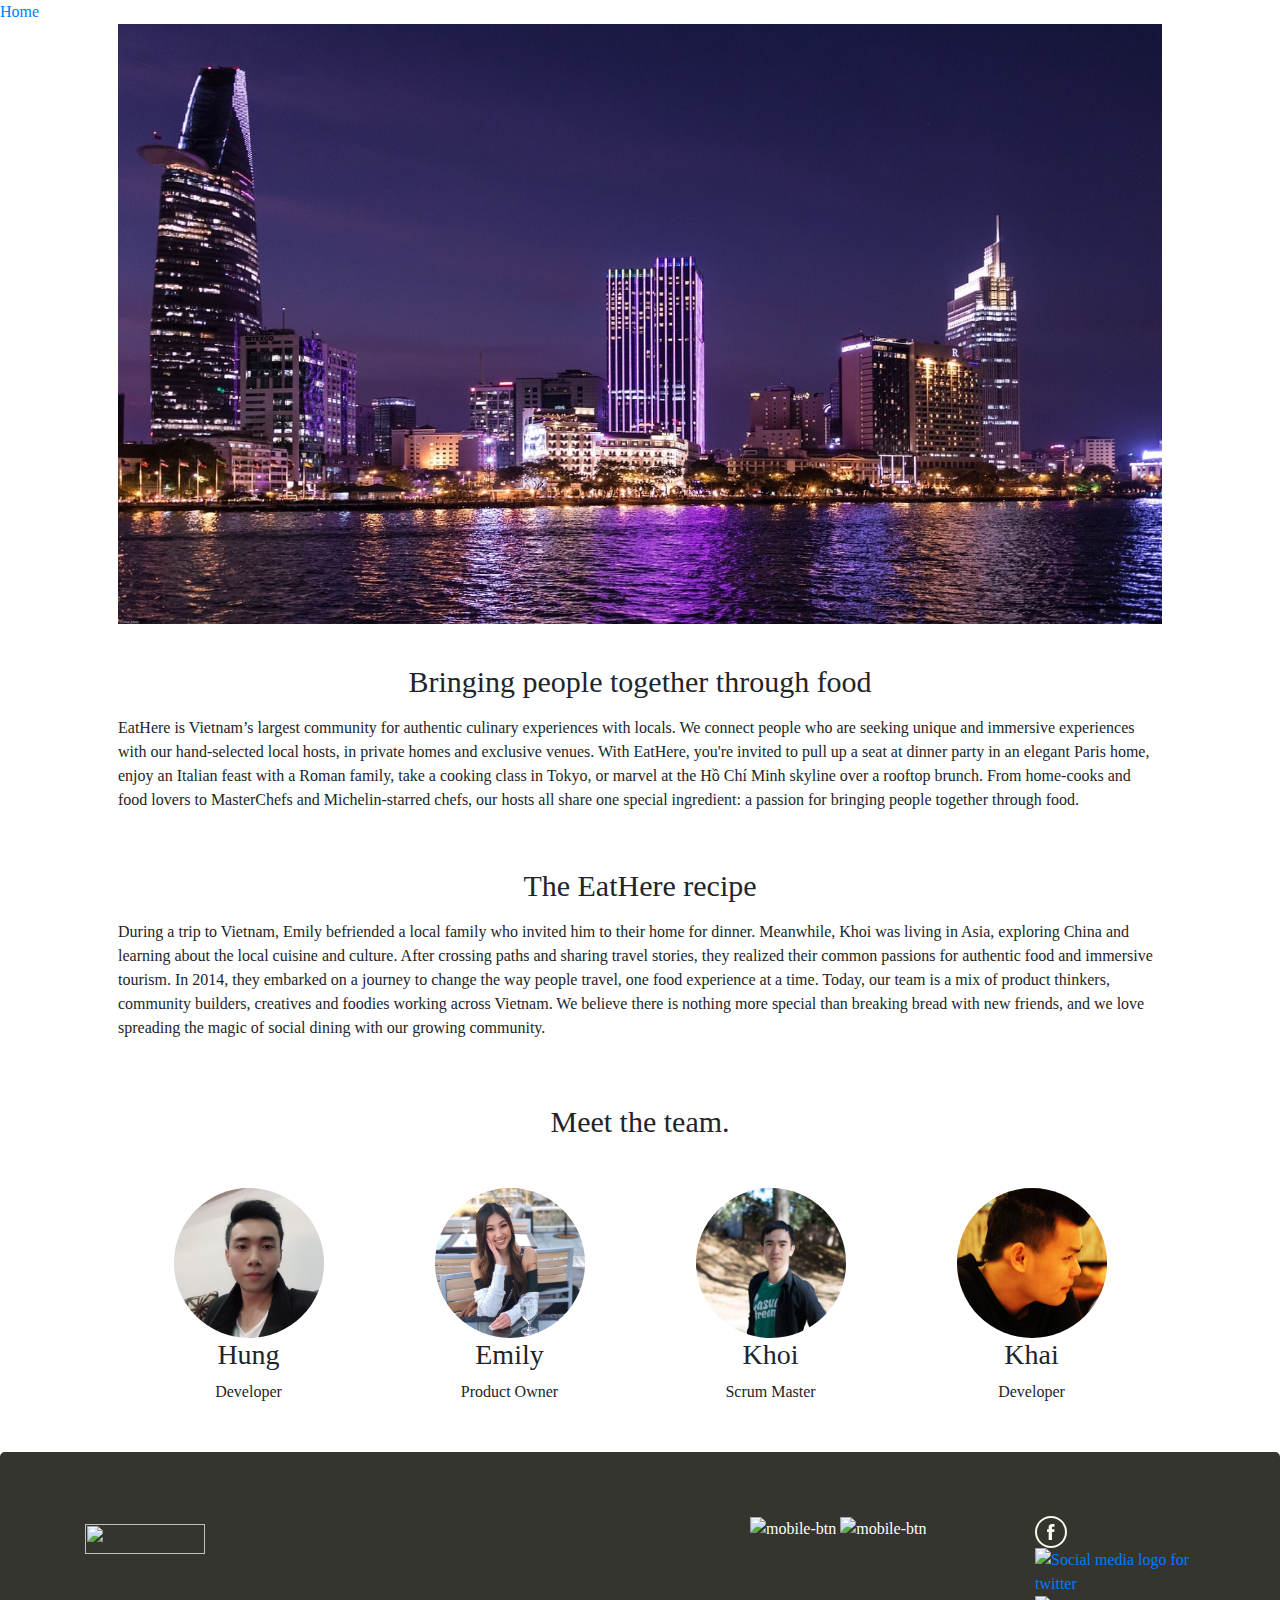
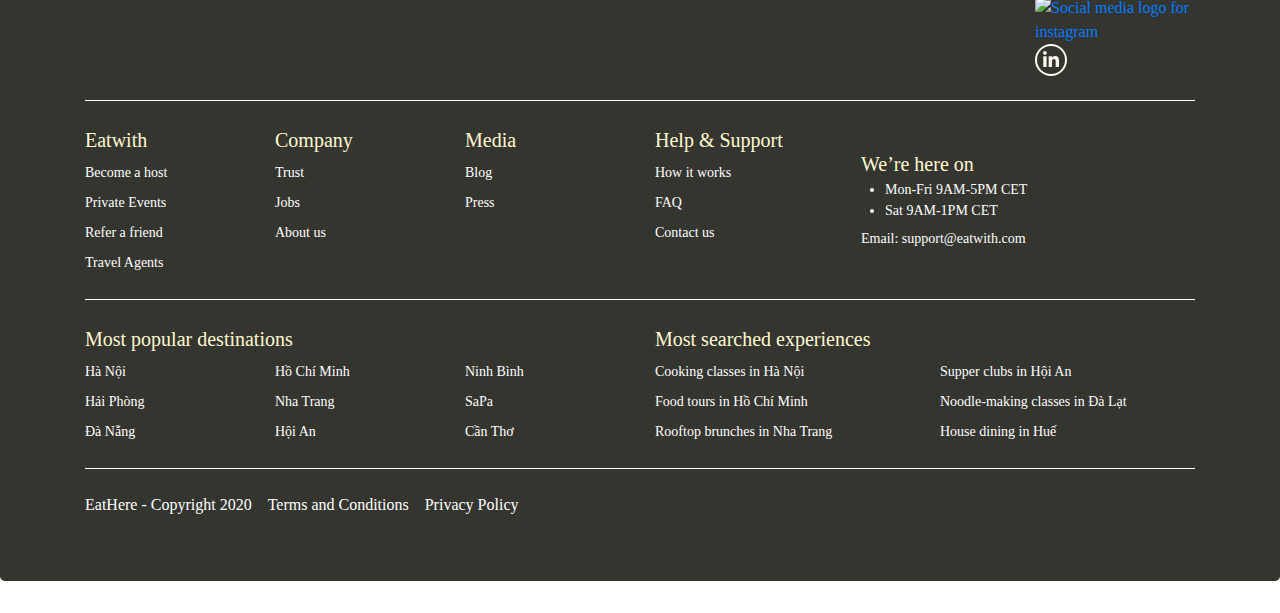
==== commit 194b0b35: "fixed private event card, added new img for private event card, changed about us footer" ====
--- a/aboutus.html
+++ b/aboutus.html
@@ -94,181 +94,172 @@
 
   <footer>
     <div class="jumbotron">
-      <div class="container">
-        <div class="row">
-          <div class="col-lg-7 pt-2"><img class="logo" src="/images/eatherelogo-1.png"></div>
-          <div class="col-lg-3">
-            <a><img class="mobile-btn"
-                src="https://www.ccgrace.org/wp-content/uploads/2018/04/get-it-on-the-google-play-store-button.png"
-                alt="mobile-btn"></a>
-            <a><img class="mobile-btn-apple" src="kindpng_1628584.png" alt="mobile-btn"></a>
-          </div>
-          <div class="col-lg-2">
-            <a target="_blank" rel="noopener noreferrer" href="https://www.facebook.com/Eatwith/"><img
-                src="[data-uri]"
-                alt="Social media logo for facebook"></a>
-            <a target="_blank" rel="noopener noreferrer" href="https://twitter.com/Eatwith"><img
-                src="https://static.eatwith.com/1166faf3323385691440455591fc0b3b.svg"
-                alt="Social media logo for twitter"></a>
-            <a target="_blank" rel="noopener noreferrer" href="https://www.instagram.com/eatwith/"><img
-                src="https://static.eatwith.com/ed313bc34268a4df707b88a9069ac3fe.svg"
-                alt="Social media logo for instagram"></a>
-            <a target="_blank" rel="noopener noreferrer" href="https://www.linkedin.com/company/eatwith/"><img
-                src="[data-uri]"
-                alt="Social media logo for linkedin"></a>
-          </div>
-        </div>
-        <hr class="my-4">
-        <div class="row ">
-          <div class="col-lg-2">
-            <div>Eatwith</div>
-            <div>
-              <div>
-                <a class="text-white" href="">Become a host</a>
-              </div>
-              <div>
-                <a class="text-white" href="">Private Events</a>
-              </div>
-              <div>
-                <a class="text-white" href="">Refer a friend</a>
-              </div>
-              <div>
-                <a class="text-white" href="">Travel Agents</a>
-              </div>
-            </div>
-          </div>
-          <div class="col-lg-2">
-            <div>Company</div>
-            <div>
-              <div>
-                <a class="text-white" href="">Trust</a>
-              </div>
-              <div>
-                <a class="text-white" href="">Jobs</a>
-              </div>
-              <div>
-                <a class="text-white" href="">About us</a>
-              </div>
-            </div>
-          </div>
-          <div class="col-lg-2">
-            <div>Media</div>
-            <div>
-              <div>
-                <a class="text-white" href="">Blog</a>
-              </div>
-              <div>
-                <a class="text-white" href="">Press</a>
-              </div>
-            </div>
-          </div>
-          <div class="col-lg-2">
-            <div>Help & Support</div>
-            <div>
-              <div>
-                <a class="text-white" href="">How it works</a>
-              </div>
-              <div>
-                <a class="text-white" href="">FAQ</a>
-              </div>
-              <div>
-                <a class="text-white" href="">Contact us</a>
-              </div>
-            </div>
-          </div>
-          <div class="col-lg-3 mt-4 ">
-            <div class="pl-3">We’re here on</div>
-            <ul class="mb-0">
-              <li class="text-white">
-                Mon-Fri 9AM-5PM CET
-              </li>
-              <li class="text-white">
-                Sat 9AM-1PM CET
-              </li>
-            </ul>
-            <a class="ml-3 text-white" href="">Email: support@eatwith.com</a>
-          </div>
-        </div>
-
-        <hr class="my-4">
-        <div class="row">
-          <div class="col-lg-6">Most popular destinations
+        <div class="container">
             <div class="row">
-              <div class="col-lg-4 col-md-4">
-                <div>
-                  <a class="text-white" href="">Hà Nội</a>
-                </div>
-                <div>
-                  <a class="text-white" href="">Hải Phòng</a>
-                </div>
-                <div>
-                  <a class="text-white" href="">Đà Nẵng</a>
-                </div>
-              </div>
-              <div class="col-lg-4 col-md-4">
-                <div>
-                  <a class="text-white" href="">Hồ Chí Minh</a>
-                </div>
-                <div>
-                  <a class="text-white" href="">Nha Trang</a>
-                </div>
-                <div>
-                  <a class="text-white" href="">Hội An</a>
-                </div>
-              </div>
-              <div class="col-lg-4 col-md-4">
-                <div>
-                  <a class="text-white" href="">Ninh Bình</a>
-                </div>
-                <div>
-                  <a class="text-white" href="">SaPa</a>
-                </div>
-                <div>
-                  <a class="text-white" href="">Cần Thơ</a>
-                </div>
-              </div>
-            </div>
-          </div>
-          <div class="col-lg-6">Most searched experiences
-            <div class="row">
-              <div class="col-lg-6 col-md-6">
-                <div>
-                  <a class="text-white" href="">Cooking classes in Hà Nội</a>
-                </div>
-                <div>
-                  <a class="text-white" href="">Food tours in Hồ Chí Minh</a>
-                </div>
-                <div>
-                  <a class="text-white" href="">Rooftop brunches in Nha Trang</a>
-                </div>
-              </div>
-              <div class="col-lg-6 col-md-6">
-                <div>
-                  <a class="text-white" href="">Supper clubs in Hội An</a>
-                </div>
-                <div>
-                  <a class="text-white" href="">Pasta-making classes in Đà Lạt</a>
-                </div>
-                <div>
-                  <a class="text-white" href="">Canal house dining in Huế</a>
-                </div>
-              </div>
-            </div>
-          </div>
-        </div>
-        <hr class="my-4">
-        <div class="d-flex justify-content-start">
-          <div>Eatwith - Copyright 2020</div>
-          <div class="ml-3">
-            <a class="text-white" href="">Terms and Conditions</a>
-          </div>
-          <div class="ml-3">
-            <a class="text-white" href="">Privacy Policy</a>
-          </div>
-        </div>
-      </div>
-    </div>
-
+                <div class="col-lg-7 pt-2"><img class="logo" src="https://static.eatwith.com/0e69662f785a73917423c8bca482030c.svg"></div>
+                <div class="col-lg-3">
+                    <a><img class="mobile-btn" src="https://www.ccgrace.org/wp-content/uploads/2018/04/get-it-on-the-google-play-store-button.png" alt="mobile-btn"></a>
+                    <a><img class="mobile-btn-apple" src="kindpng_1628584.png" alt="mobile-btn"></a>
+                </div>
+                <div class="col-lg-2">
+                    <a target="_blank" rel="noopener noreferrer" href="https://www.facebook.com/Eatwith/"><img src="[data-uri]"
+                            alt="Social media logo for facebook"></a>
+                    <a target="_blank" rel="noopener noreferrer" href="https://twitter.com/Eatwith"><img src="https://static.eatwith.com/1166faf3323385691440455591fc0b3b.svg" alt="Social media logo for twitter"></a>
+                    <a target="_blank" rel="noopener noreferrer" href="https://www.instagram.com/eatwith/"><img src="https://static.eatwith.com/ed313bc34268a4df707b88a9069ac3fe.svg" alt="Social media logo for instagram"></a>
+                    <a target="_blank" rel="noopener noreferrer" href="https://www.linkedin.com/company/eatwith/"><img src="[data-uri]"
+                            alt="Social media logo for linkedin"></a>
+                </div>
+            </div>
+            <hr class="my-4">
+            <div class="row footer-about">
+                <div class="col-lg-2">
+                    <div>Eatwith</div>
+                    <div>
+                        <div>
+                            <a class="text-white" href="">Become a host</a>
+                        </div>
+                        <div>
+                            <a class="text-white" href="">Private Events</a>
+                        </div>
+                        <div>
+                            <a class="text-white" href="">Refer a friend</a>
+                        </div>
+                        <div>
+                            <a class="text-white" href="">Travel Agents</a>
+                        </div>
+                    </div>
+                </div>
+                <div class="col-lg-2">
+                    <div>Company</div>
+                    <div>
+                        <div>
+                            <a class="text-white" href="">Trust</a>
+                        </div>
+                        <div>
+                            <a class="text-white" href="">Jobs</a>
+                        </div>
+                        <div>
+                            <a class="text-white" href="">About us</a>
+                        </div>
+                    </div>
+                </div>
+                <div class="col-lg-2">
+                    <div>Media</div>
+                    <div>
+                        <div>
+                            <a class="text-white" href="">Blog</a>
+                        </div>
+                        <div>
+                            <a class="text-white" href="">Press</a>
+                        </div>
+                    </div>
+                </div>
+                <div class="col-lg-2">
+                    <div>Help & Support</div>
+                    <div>
+                        <div>
+                            <a class="text-white" href="">How it works</a>
+                        </div>
+                        <div>
+                            <a class="text-white" href="">FAQ</a>
+                        </div>
+                        <div>
+                            <a class="text-white" href="">Contact us</a>
+                        </div>
+                    </div>
+                </div>
+                <div class="col-lg-3 mt-4 ">
+                    <div class="pl-3">We’re here on</div>
+                    <ul class="mb-0">
+                        <li class="text-white">
+                            Mon-Fri 9AM-5PM CET
+                        </li>
+                        <li class="text-white">
+                            Sat 9AM-1PM CET
+                        </li>
+                    </ul>
+                    <a class="ml-3 text-white" href="">Email: support@eatwith.com</a>
+                </div>
+            </div>
+
+            <hr class="my-4">
+            <div class="row footer-about">
+                <div class="col-lg-6">Most popular destinations
+                    <div class="row">
+                        <div class="col-lg-4 col-md-4">
+                            <div>
+                                <a class="text-white" href="">Hà Nội</a>
+                            </div>
+                            <div>
+                                <a class="text-white" href="">Hải Phòng</a>
+                            </div>
+                            <div>
+                                <a class="text-white" href="">Đà Nẵng</a>
+                            </div>
+                        </div>
+                        <div class="col-lg-4 col-md-4">
+                            <div>
+                                <a class="text-white" href="">Hồ Chí Minh</a>
+                            </div>
+                            <div>
+                                <a class="text-white" href="">Nha Trang</a>
+                            </div>
+                            <div>
+                                <a class="text-white" href="">Hội An</a>
+                            </div>
+                        </div>
+                        <div class="col-lg-4 col-md-4">
+                            <div>
+                                <a class="text-white" href="">Ninh Bình</a>
+                            </div>
+                            <div>
+                                <a class="text-white" href="">SaPa</a>
+                            </div>
+                            <div>
+                                <a class="text-white" href="">Cần Thơ</a>
+                            </div>
+                        </div>
+                    </div>
+                </div>
+                <div class="col-lg-6">Most searched experiences
+                    <div class="row">
+                        <div class="col-lg-6 col-md-6">
+                            <div>
+                                <a class="text-white" href="">Cooking classes in Hà Nội</a>
+                            </div>
+                            <div>
+                                <a class="text-white" href="">Food tours in Hồ Chí Minh</a>
+                            </div>
+                            <div>
+                                <a class="text-white" href="">Rooftop brunches in Nha Trang</a>
+                            </div>
+                        </div>
+                        <div class="col-lg-6 col-md-6">
+                            <div>
+                                <a class="text-white" href="">Supper clubs in Hội An</a>
+                            </div>
+                            <div>
+                                <a class="text-white" href="">Noodle-making classes in Đà Lạt</a>
+                            </div>
+                            <div>
+                                <a class="text-white" href="">House dining in Huế</a>
+                            </div>
+                        </div>
+                    </div>
+                </div>
+            </div>
+            <hr class="my-4">
+            <div class="d-flex justify-content-start footer-policy">
+                <div>EatHere - Copyright 2020</div>
+                <div class="ml-3">
+                    <a class="text-white" href="">Terms and Conditions</a>
+                </div>
+                <div class="ml-3">
+                    <a class="text-white" href="">Privacy Policy</a>
+                </div>
+            </div>
+        </div>
+    </div>
   </footer>
 </body>
 
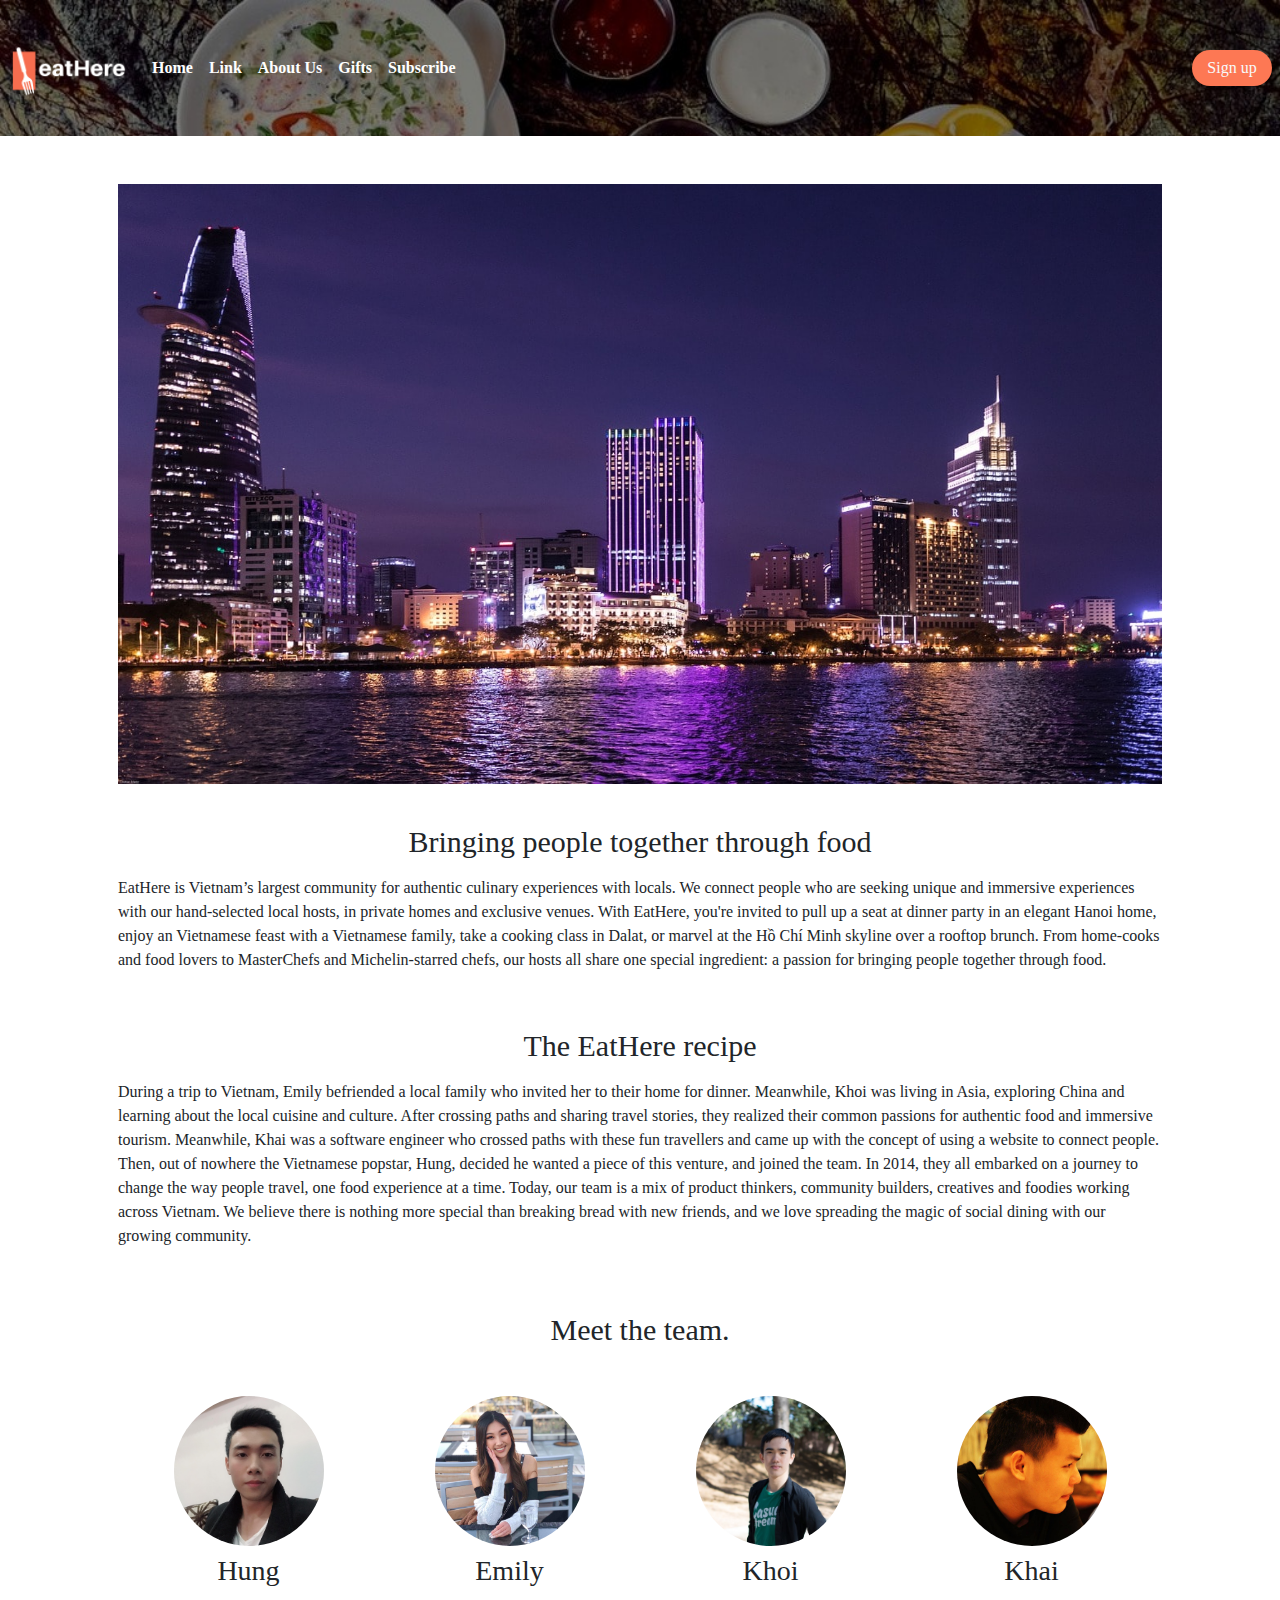
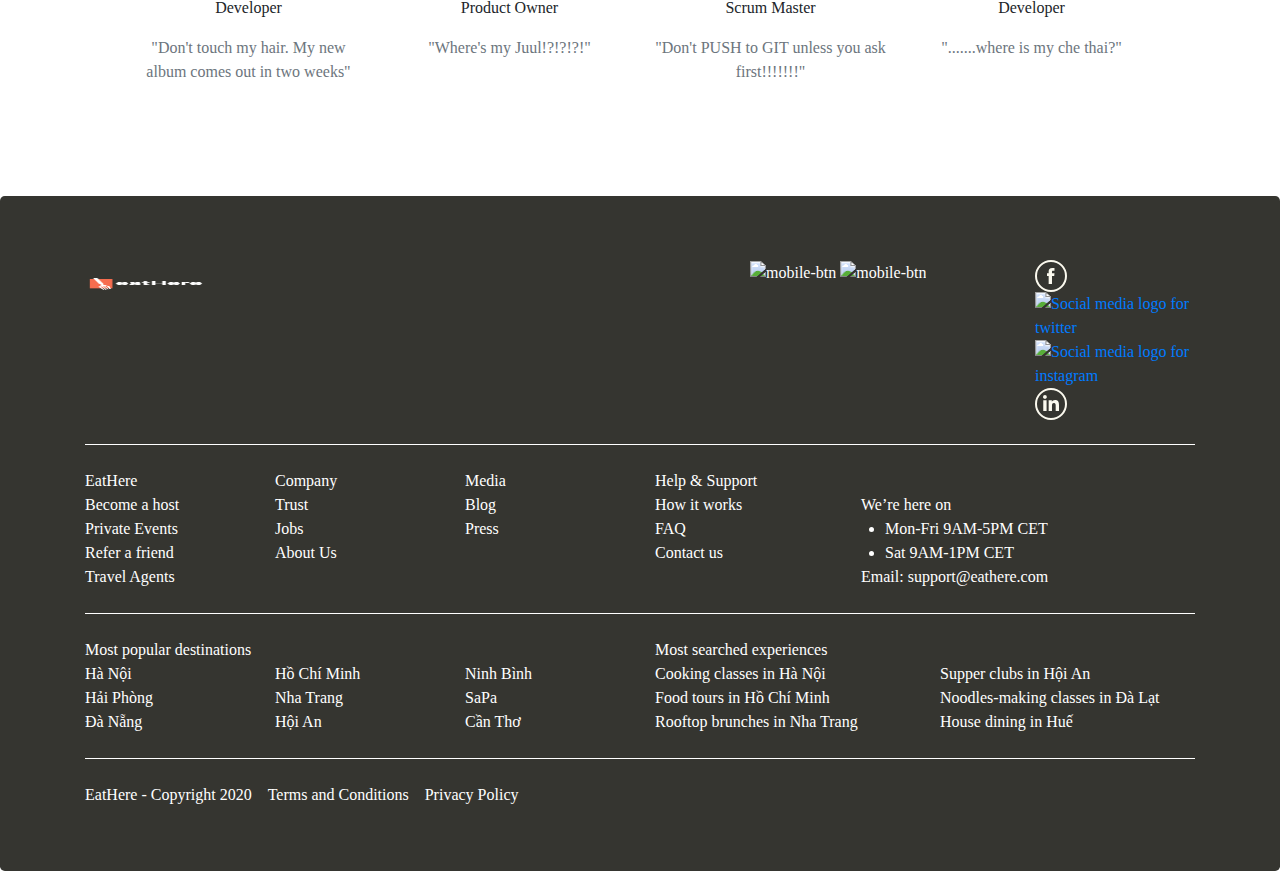
==== commit ff53f182: "capitalized About Us" ====
--- a/aboutus.html
+++ b/aboutus.html
@@ -5,262 +5,288 @@
     <meta charset="UTF-8">
     <title>Document</title>
     <link rel="stylesheet" href="style.css">
-    <script
-      src="https://kit.fontawesome.com/8fbaba6f1f.js"
-      crossorigin="anonymous"
-    ></script>
-    <link
-      rel="stylesheet"
-      href="https://stackpath.bootstrapcdn.com/bootstrap/4.4.1/css/bootstrap.min.css"
-      integrity="sha384-Vkoo8x4CGsO3+Hhxv8T/Q5PaXtkKtu6ug5TOeNV6gBiFeWPGFN9MuhOf23Q9Ifjh"
-      crossorigin="anonymous"
-    />
+    <script src="https://kit.fontawesome.com/8fbaba6f1f.js" crossorigin="anonymous"></script>
+    <link rel="stylesheet" href="https://stackpath.bootstrapcdn.com/bootstrap/4.4.1/css/bootstrap.min.css" integrity="sha384-Vkoo8x4CGsO3+Hhxv8T/Q5PaXtkKtu6ug5TOeNV6gBiFeWPGFN9MuhOf23Q9Ifjh" crossorigin="anonymous" />
     <link rel="stylesheet" href="css/aboutus.css" />
     <link rel="stylesheet" href="css/main.css">
+    <link rel="stylesheet" href="css/newnav.css">
 </head>
 
 <body>
-  <a href="main.html">Home</a>
-  <div class="container d-flex flex-column align-items-center px-5">
-    <div class="aboutus-img-container ">
-      <img class="aboutus-img img-fluid" src="img/aboutus-tempcover.jpg" alt="aboutus">
+    <div class="khai-bg">
+
+        <nav class="navbar navbar-expand-lg navbar-light p-2 mb-5 background">
+            <a class="navbar-brand p-0" href="#"><img class="khai-logo" src="images/eatherelogo-1.png" /></a>
+            <button class="navbar-toggler bg-white" type="button" data-toggle="collapse" data-target="#navbarSupportedContent" aria-controls="navbarSupportedContent" aria-expanded="false" aria-label="Toggle navigation">
+            <span class="navbar-toggler-icon"></span>
+            </button>
+
+            <div class="collapse navbar-collapse " id="navbarSupportedContent">
+                <ul class="navbar-nav mr-auto ">
+                    <li class="nav-item active">
+                        <a class="nav-link text-white font-weight-bold" href="main.html">Home <span class="sr-only">(current)</span></a>
+                    </li>
+                    <li class="nav-item">
+                        <a class="nav-link text-white font-weight-bold" href="#">Link</a>
+                    </li>
+                    <li class="nav-item">
+                        <a class="nav-link text-white font-weight-bold" href="aboutus.html">About Us</a>
+                    </li>
+                    <li class="nav-item">
+                        <a class="nav-link text-white font-weight-bold" href="aboutus.html">Gifts</a>
+                    </li>
+                    <li class="nav-item">
+                        <a class="nav-link text-white font-weight-bold" href="aboutus.html">Subscribe</a>
+                    </li>
+                </ul>
+                <form class="form-inline my-2 my-lg-0">
+                    <button class="btn text-light rounded-pill khai-btn" type="submit">Sign up</button>
+                </form>
+            </div>
+        </nav>
     </div>
-    <div class="mt-4">
-      <h2 class="aboutus-header my-3">Bringing people together through food</h2>
-        <p>EatHere is Vietnam’s largest community for authentic culinary experiences with
-          locals. We connect people who are seeking unique and immersive experiences with our hand-selected local hosts,
-          in private homes and exclusive venues. With EatHere, you're invited to pull up a seat at dinner party in an
-          elegant Paris home, enjoy an Italian feast with a Roman family, take a cooking class in Tokyo, or marvel at
-          the
-          Hồ Chí Minh skyline over a rooftop brunch. From home-cooks and food lovers to MasterChefs and Michelin-starred
-          chefs, our hosts all share one special ingredient: a passion for bringing people together through food.</p>
+
+    <div class="container d-flex flex-column align-items-center px-5">
+        <div class="aboutus-img-container ">
+            <img class="aboutus-img img-fluid" src="img/aboutus-tempcover.jpg" alt="aboutus">
+        </div>
+        <div class="mt-4">
+            <h2 class="aboutus-header my-3">Bringing people together through food</h2>
+            <p>EatHere is Vietnam’s largest community for authentic culinary experiences with locals. We connect people who are seeking unique and immersive experiences with our hand-selected local hosts, in private homes and exclusive venues. With EatHere,
+                you're invited to pull up a seat at dinner party in an elegant Hanoi home, enjoy an Vietnamese feast with a Vietnamese family, take a cooking class in Dalat, or marvel at the Hồ Chí Minh skyline over a rooftop brunch. From home-cooks and food
+                lovers to MasterChefs and Michelin-starred chefs, our hosts all share one special ingredient: a passion for bringing people together through food.</p>
+        </div>
+        <div class="mt-4">
+            <h2 class="aboutus-header my-3">The EatHere recipe</h2>
+            <p>During a trip to Vietnam, Emily befriended a local family who invited her to their home for dinner. Meanwhile, Khoi was living in Asia, exploring China and learning about the local cuisine and culture. After crossing paths and sharing travel
+                stories, they realized their common passions for authentic food and immersive tourism. Meanwhile, Khai was a software engineer who crossed paths with these 
+                fun travellers and came up with the concept of using a website to connect people. Then, out of nowhere the Vietnamese popstar, Hung, decided he wanted a piece of this venture, and joined the team.
+                In 2014, they all embarked on a journey to change the way people travel, one food experience at a time. Today, our team is a mix of product thinkers, community
+                builders, creatives and foodies working across Vietnam. We believe there is nothing more special than breaking bread with new friends, and we love spreading the magic of social dining with our growing community.
+            </p>
+        </div>
+
+        <h2 class="aboutus-header my-5">Meet the team.</h2>
+        <div class="row w-100 mb-5">
+            <div class="col">
+                <div class="card border-0 d-flex flex-column align-items-center">
+                    <img src="images/hung_profile.jpg" alt="" class="card-top profile-pics">
+                    <h3 class="mt-2" >Hung</h3>
+                    <p class="card-text text-center">
+                        Developer
+                    </p>
+                    <p class="text-muted text-center">"Don't touch my hair. My new album comes out in two weeks" </p>
+                </div>
+            </div>
+            <div class="col">
+                <div class="card border-0 d-flex flex-column align-items-center">
+                    <img src="images/emily_profile.jpg" alt="" class="card-top profile-pics">
+                    <h3 class="mt-2" >Emily</h3>
+                    <p class="card-text text-center">
+                        Product Owner
+                    </p>
+                    <p class="text-muted text-center">"Where's my Juul!?!?!?!" </p>
+                </div>
+            </div>
+            <div class="col">
+                <div class="card border-0 d-flex flex-column align-items-center">
+                    <div>
+                        <img src="images/khoi-profile.jpeg" alt="khoi" class="card-top profile-pics">
+                    </div>
+                    <h3 class="mt-2" >Khoi</h3>
+                    <p class="card-text text-center">
+                        Scrum Master
+                    </p>
+                    <p class="text-muted text-center">"Don't PUSH to GIT unless you ask first!!!!!!!"</p>
+                </div>
+            </div>
+            <div class="col">
+                <div class="card border-0 d-flex flex-column align-items-center">
+                    <img src="images/tai_profile.jpg" alt="" class="card-top profile-pics">
+                    <h3 class="mt-2" c>Khai</h3>
+                    <p class="card-text text-center">
+                        Developer
+                    </p>
+                    <p class="text-muted text-center">".......where is my che thai?" </p>
+                </div>
+            </div>
+
+        </div>
+
     </div>
-    <div class="mt-4">
-      <h2 class="aboutus-header my-3">The EatHere recipe</h2>
-      <p>During a trip to Vietnam, Emily befriended a local family who invited him to their home for dinner. Meanwhile,
-        Khoi was living in Asia, exploring China and learning about the local cuisine and culture. After crossing paths
-        and sharing travel stories, they realized their common passions for authentic food and immersive tourism. In
-        2014, they embarked on a journey to change the way people travel, one food experience at a time. Today, our team
-        is a mix of product thinkers, community builders, creatives and foodies working across Vietnam. We believe there
-        is nothing more special than breaking bread with new friends, and we love spreading the magic of social dining
-        with our growing community.
-      </p>
-    </div>
-
-    <h2 class="aboutus-header my-5">Meet the team.</h2>
-    <div class="row w-100 mb-5">
-      <div class="col">
-        <div class="card border-0 d-flex flex-column align-items-center">
-          <img src="images/hung_profile.jpg" alt="" class="card-top profile-pics">
-          <h3>Hung</h3>
-          <p class="card-text text-center">
-            Developer
-          </p>
-        </div>
-      </div>
-      <div class="col">
-        <div class="card border-0 d-flex flex-column align-items-center">
-          <img src="images/emily_profile.jpg" alt="" class="card-top profile-pics">
-          <h3>Emily</h3>
-          <p class="card-text text-center">
-            Product Owner
-          </p>
-        </div>
-      </div>
-      <div class="col">
-        <div class="card border-0 d-flex flex-column align-items-center">
-          <div>
-            <img src="images/khoi-profile.jpeg" alt="khoi" class="card-top profile-pics">
-          </div>
-          <h3>Khoi</h3>
-          <p class="card-text text-center">
-            Scrum Master
-          </p>
-        </div>
-      </div>
-      <div class="col">
-        <div class="card border-0 d-flex flex-column align-items-center">
-          <img src="images/tai_profile.jpg" alt="" class="card-top profile-pics">
-          <h3>Khai</h3>
-          <p class="card-text text-center">
-            Developer
-          </p>
-        </div>
-      </div>
-
-    </div>
-
-  </div>
-
-  <footer>
-    <div class="jumbotron">
-        <div class="container">
-            <div class="row">
-                <div class="col-lg-7 pt-2"><img class="logo" src="https://static.eatwith.com/0e69662f785a73917423c8bca482030c.svg"></div>
-                <div class="col-lg-3">
-                    <a><img class="mobile-btn" src="https://www.ccgrace.org/wp-content/uploads/2018/04/get-it-on-the-google-play-store-button.png" alt="mobile-btn"></a>
-                    <a><img class="mobile-btn-apple" src="kindpng_1628584.png" alt="mobile-btn"></a>
-                </div>
-                <div class="col-lg-2">
-                    <a target="_blank" rel="noopener noreferrer" href="https://www.facebook.com/Eatwith/"><img src="[data-uri]"
-                            alt="Social media logo for facebook"></a>
-                    <a target="_blank" rel="noopener noreferrer" href="https://twitter.com/Eatwith"><img src="https://static.eatwith.com/1166faf3323385691440455591fc0b3b.svg" alt="Social media logo for twitter"></a>
-                    <a target="_blank" rel="noopener noreferrer" href="https://www.instagram.com/eatwith/"><img src="https://static.eatwith.com/ed313bc34268a4df707b88a9069ac3fe.svg" alt="Social media logo for instagram"></a>
-                    <a target="_blank" rel="noopener noreferrer" href="https://www.linkedin.com/company/eatwith/"><img src="[data-uri]"
-                            alt="Social media logo for linkedin"></a>
-                </div>
-            </div>
-            <hr class="my-4">
-            <div class="row footer-about">
-                <div class="col-lg-2">
-                    <div>Eatwith</div>
-                    <div>
-                        <div>
-                            <a class="text-white" href="">Become a host</a>
-                        </div>
-                        <div>
-                            <a class="text-white" href="">Private Events</a>
-                        </div>
-                        <div>
-                            <a class="text-white" href="">Refer a friend</a>
-                        </div>
-                        <div>
-                            <a class="text-white" href="">Travel Agents</a>
-                        </div>
-                    </div>
-                </div>
-                <div class="col-lg-2">
-                    <div>Company</div>
-                    <div>
-                        <div>
-                            <a class="text-white" href="">Trust</a>
-                        </div>
-                        <div>
-                            <a class="text-white" href="">Jobs</a>
-                        </div>
-                        <div>
-                            <a class="text-white" href="">About us</a>
-                        </div>
-                    </div>
-                </div>
-                <div class="col-lg-2">
-                    <div>Media</div>
-                    <div>
-                        <div>
-                            <a class="text-white" href="">Blog</a>
-                        </div>
-                        <div>
-                            <a class="text-white" href="">Press</a>
-                        </div>
-                    </div>
-                </div>
-                <div class="col-lg-2">
-                    <div>Help & Support</div>
-                    <div>
-                        <div>
-                            <a class="text-white" href="">How it works</a>
-                        </div>
-                        <div>
-                            <a class="text-white" href="">FAQ</a>
-                        </div>
-                        <div>
-                            <a class="text-white" href="">Contact us</a>
-                        </div>
-                    </div>
-                </div>
-                <div class="col-lg-3 mt-4 ">
-                    <div class="pl-3">We’re here on</div>
-                    <ul class="mb-0">
-                        <li class="text-white">
-                            Mon-Fri 9AM-5PM CET
-                        </li>
-                        <li class="text-white">
-                            Sat 9AM-1PM CET
-                        </li>
-                    </ul>
-                    <a class="ml-3 text-white" href="">Email: support@eatwith.com</a>
-                </div>
-            </div>
-
-            <hr class="my-4">
-            <div class="row footer-about">
-                <div class="col-lg-6">Most popular destinations
-                    <div class="row">
-                        <div class="col-lg-4 col-md-4">
-                            <div>
-                                <a class="text-white" href="">Hà Nội</a>
-                            </div>
-                            <div>
-                                <a class="text-white" href="">Hải Phòng</a>
-                            </div>
-                            <div>
-                                <a class="text-white" href="">Đà Nẵng</a>
-                            </div>
-                        </div>
-                        <div class="col-lg-4 col-md-4">
-                            <div>
-                                <a class="text-white" href="">Hồ Chí Minh</a>
-                            </div>
-                            <div>
-                                <a class="text-white" href="">Nha Trang</a>
-                            </div>
-                            <div>
-                                <a class="text-white" href="">Hội An</a>
-                            </div>
-                        </div>
-                        <div class="col-lg-4 col-md-4">
-                            <div>
-                                <a class="text-white" href="">Ninh Bình</a>
-                            </div>
-                            <div>
-                                <a class="text-white" href="">SaPa</a>
-                            </div>
-                            <div>
-                                <a class="text-white" href="">Cần Thơ</a>
-                            </div>
-                        </div>
-                    </div>
-                </div>
-                <div class="col-lg-6">Most searched experiences
-                    <div class="row">
-                        <div class="col-lg-6 col-md-6">
-                            <div>
-                                <a class="text-white" href="">Cooking classes in Hà Nội</a>
-                            </div>
-                            <div>
-                                <a class="text-white" href="">Food tours in Hồ Chí Minh</a>
-                            </div>
-                            <div>
-                                <a class="text-white" href="">Rooftop brunches in Nha Trang</a>
-                            </div>
-                        </div>
-                        <div class="col-lg-6 col-md-6">
-                            <div>
-                                <a class="text-white" href="">Supper clubs in Hội An</a>
-                            </div>
-                            <div>
-                                <a class="text-white" href="">Noodle-making classes in Đà Lạt</a>
-                            </div>
-                            <div>
-                                <a class="text-white" href="">House dining in Huế</a>
-                            </div>
-                        </div>
-                    </div>
-                </div>
-            </div>
-            <hr class="my-4">
-            <div class="d-flex justify-content-start footer-policy">
-                <div>EatHere - Copyright 2020</div>
-                <div class="ml-3">
-                    <a class="text-white" href="">Terms and Conditions</a>
-                </div>
-                <div class="ml-3">
-                    <a class="text-white" href="">Privacy Policy</a>
-                </div>
-            </div>
-        </div>
-    </div>
-  </footer>
+
+    <footer class="mt-5">
+        <div class="jumbotron mb-0">
+            <div class="container">
+                <div class="row">
+                    <div class="col-lg-7 pt-2"><img class="logo" src="/images/eatherelogo-1.png"></div>
+                    <div class="col-lg-3">
+                        <a><img class="mobile-btn" src="https://www.ccgrace.org/wp-content/uploads/2018/04/get-it-on-the-google-play-store-button.png" alt="mobile-btn"></a>
+                        <a><img class="mobile-btn-apple" src="images/kindpng_1628584.png" alt="mobile-btn"></a>
+                    </div>
+                    <div class="col-lg-2">
+                        <a target="_blank" rel="noopener noreferrer" href="https://www.facebook.com/Eatwith/"><img src="[data-uri]"
+                                alt="Social media logo for facebook"></a>
+                        <a target="_blank" rel="noopener noreferrer" href="https://twitter.com/Eatwith"><img src="https://static.eatwith.com/1166faf3323385691440455591fc0b3b.svg" alt="Social media logo for twitter"></a>
+                        <a target="_blank" rel="noopener noreferrer" href="https://www.instagram.com/eatwith/"><img src="https://static.eatwith.com/ed313bc34268a4df707b88a9069ac3fe.svg" alt="Social media logo for instagram"></a>
+                        <a target="_blank" rel="noopener noreferrer" href="https://www.linkedin.com/company/eatwith/"><img src="[data-uri]"
+                                alt="Social media logo for linkedin"></a>
+                    </div>
+                </div>
+                <hr class="my-4">
+                <div class="row ">
+                    <div class="col-lg-2">
+                        <div>EatHere</div>
+                        <div>
+                            <div>
+                                <a class="text-white" href="">Become a host</a>
+                            </div>
+                            <div>
+                                <a class="text-white" href="">Private Events</a>
+                            </div>
+                            <div>
+                                <a class="text-white" href="">Refer a friend</a>
+                            </div>
+                            <div>
+                                <a class="text-white" href="">Travel Agents</a>
+                            </div>
+                        </div>
+                    </div>
+                    <div class="col-lg-2">
+                        <div>Company</div>
+                        <div>
+                            <div>
+                                <a class="text-white" href="">Trust</a>
+                            </div>
+                            <div>
+                                <a class="text-white" href="">Jobs</a>
+                            </div>
+                            <div>
+                                <a class="text-white" href="">About Us</a>
+                            </div>
+                        </div>
+                    </div>
+                    <div class="col-lg-2">
+                        <div>Media</div>
+                        <div>
+                            <div>
+                                <a class="text-white" href="">Blog</a>
+                            </div>
+                            <div>
+                                <a class="text-white" href="">Press</a>
+                            </div>
+                        </div>
+                    </div>
+                    <div class="col-lg-2">
+                        <div>Help & Support</div>
+                        <div>
+                            <div>
+                                <a class="text-white" href="">How it works</a>
+                            </div>
+                            <div>
+                                <a class="text-white" href="">FAQ</a>
+                            </div>
+                            <div>
+                                <a class="text-white" href="">Contact us</a>
+                            </div>
+                        </div>
+                    </div>
+                    <div class="col-lg-3 mt-4 ">
+                        <div class="pl-3">We’re here on</div>
+                        <ul class="mb-0">
+                            <li class="text-white">
+                                Mon-Fri 9AM-5PM CET
+                            </li>
+                            <li class="text-white">
+                                Sat 9AM-1PM CET
+                            </li>
+                        </ul>
+                        <a class="ml-3 text-white" href="">Email: support@eathere.com</a>
+                    </div>
+                </div>
+
+                <hr class="my-4">
+                <div class="row">
+                    <div class="col-lg-6">Most popular destinations
+                        <div class="row">
+                            <div class="col-lg-4 col-md-4">
+                                <div>
+                                    <a class="text-white" href="">Hà Nội</a>
+                                </div>
+                                <div>
+                                    <a class="text-white" href="">Hải Phòng</a>
+                                </div>
+                                <div>
+                                    <a class="text-white" href="">Đà Nẵng</a>
+                                </div>
+                            </div>
+                            <div class="col-lg-4 col-md-4">
+                                <div>
+                                    <a class="text-white" href="">Hồ Chí Minh</a>
+                                </div>
+                                <div>
+                                    <a class="text-white" href="">Nha Trang</a>
+                                </div>
+                                <div>
+                                    <a class="text-white" href="">Hội An</a>
+                                </div>
+                            </div>
+                            <div class="col-lg-4 col-md-4">
+                                <div>
+                                    <a class="text-white" href="">Ninh Bình</a>
+                                </div>
+                                <div>
+                                    <a class="text-white" href="">SaPa</a>
+                                </div>
+                                <div>
+                                    <a class="text-white" href="">Cần Thơ</a>
+                                </div>
+                            </div>
+                        </div>
+                    </div>
+                    <div class="col-lg-6">Most searched experiences
+                        <div class="row">
+                            <div class="col-lg-6 col-md-6">
+                                <div>
+                                    <a class="text-white" href="">Cooking classes in Hà Nội</a>
+                                </div>
+                                <div>
+                                    <a class="text-white" href="">Food tours in Hồ Chí Minh</a>
+                                </div>
+                                <div>
+                                    <a class="text-white" href="">Rooftop brunches in Nha Trang</a>
+                                </div>
+                            </div>
+                            <div class="col-lg-6 col-md-6">
+                                <div>
+                                    <a class="text-white" href="">Supper clubs in Hội An</a>
+                                </div>
+                                <div>
+                                    <a class="text-white" href="">Noodles-making classes in Đà Lạt</a>
+                                </div>
+                                <div>
+                                    <a class="text-white" href="">House dining in Huế</a>
+                                </div>
+                            </div>
+                        </div>
+                    </div>
+                </div>
+                <hr class="my-4">
+                <div class="d-flex justify-content-start">
+                    <div>EatHere - Copyright 2020</div>
+                    <div class="ml-3">
+                        <a class="text-white" href="">Terms and Conditions</a>
+                    </div>
+                    <div class="ml-3">
+                        <a class="text-white" href="">Privacy Policy</a>
+                    </div>
+                </div>
+            </div>
+        </div>
+    </footer>
+    <script src="https://code.jquery.com/jquery-3.4.1.slim.min.js" integrity="sha384-J6qa4849blE2+poT4WnyKhv5vZF5SrPo0iEjwBvKU7imGFAV0wwj1yYfoRSJoZ+n" crossorigin="anonymous"></script>
+    <script src="https://cdn.jsdelivr.net/npm/popper.js@1.16.0/dist/umd/popper.min.js" integrity="sha384-Q6E9RHvbIyZFJoft+2mJbHaEWldlvI9IOYy5n3zV9zzTtmI3UksdQRVvoxMfooAo" crossorigin="anonymous"></script>
+    <script src="https://stackpath.bootstrapcdn.com/bootstrap/4.4.1/js/bootstrap.min.js" integrity="sha384-wfSDF2E50Y2D1uUdj0O3uMBJnjuUD4Ih7YwaYd1iqfktj0Uod8GCExl3Og8ifwB6" crossorigin="anonymous"></script>
 </body>
 
 </html>--- a/css/main.css
+++ b/css/main.css
@@ -107,4 +107,5 @@
     border-top: 1px solid #dfe2e7;
     border-right-width: 0px;
     border-color: rgba(255, 255, 255, .12);
-}+}
+
--- a/css/newnav.css
+++ b/css/newnav.css
@@ -0,0 +1,82 @@
+.khai-bg {
+    background-image: url(/images/background-dark.jpeg);
+    background-repeat: none;
+    background-size: 100%;
+    /* width: 100%;
+    height: 600px; */
+}
+
+.nav-title h1 {
+    color: #fffad1;
+    font-size: 50px;
+}
+
+.nav-title p {
+    font-size: 30px;
+}
+
+.khai-bg .khai-h1 {
+    font-size: 64px;
+    line-height: 65px;
+    font-family: Circular, sans-serif;
+    font-weight: 600;
+    color: rgb(255, 250, 209);
+}
+
+.khai-bg li a {
+    /* transition: all; */
+    transition-property: inherit;
+    transition-duration: 1s;
+    transition-delay: 0.2s;
+    font-size: medium;
+}
+
+.khai-bg ul li a:hover {
+    color: rgb(253, 120, 84) !important;
+    font-size: 25px;
+}
+
+.khai-h1::after {
+    content: ".";
+    color: rgb(253, 120, 84);
+}
+
+.khai-p {
+    font-size: 28px;
+    line-height: 34px;
+    font-family: Circular, sans-serif;
+    font-weight: bold;
+}
+
+.khainb {
+    display: flex;
+    justify-content: space-between;
+}
+
+.khai-logo {
+    width: 120px;
+    /* height: 80px; */
+}
+
+.khai-btn {
+    background-color: rgb(253, 120, 84);
+    font-size: 1rem;
+    width: 5em;
+    border: none;
+    transition: all;
+    transition-duration: 0.5s;
+    transition-delay: 0.2s;
+    font-size: medium;
+}
+
+.khai-btn:hover {
+    width: 7em;
+}
+
+.button-search {
+    background-color: rgb(253, 120, 84);
+}
+
+.khainav-txt {
+    color: white;
+}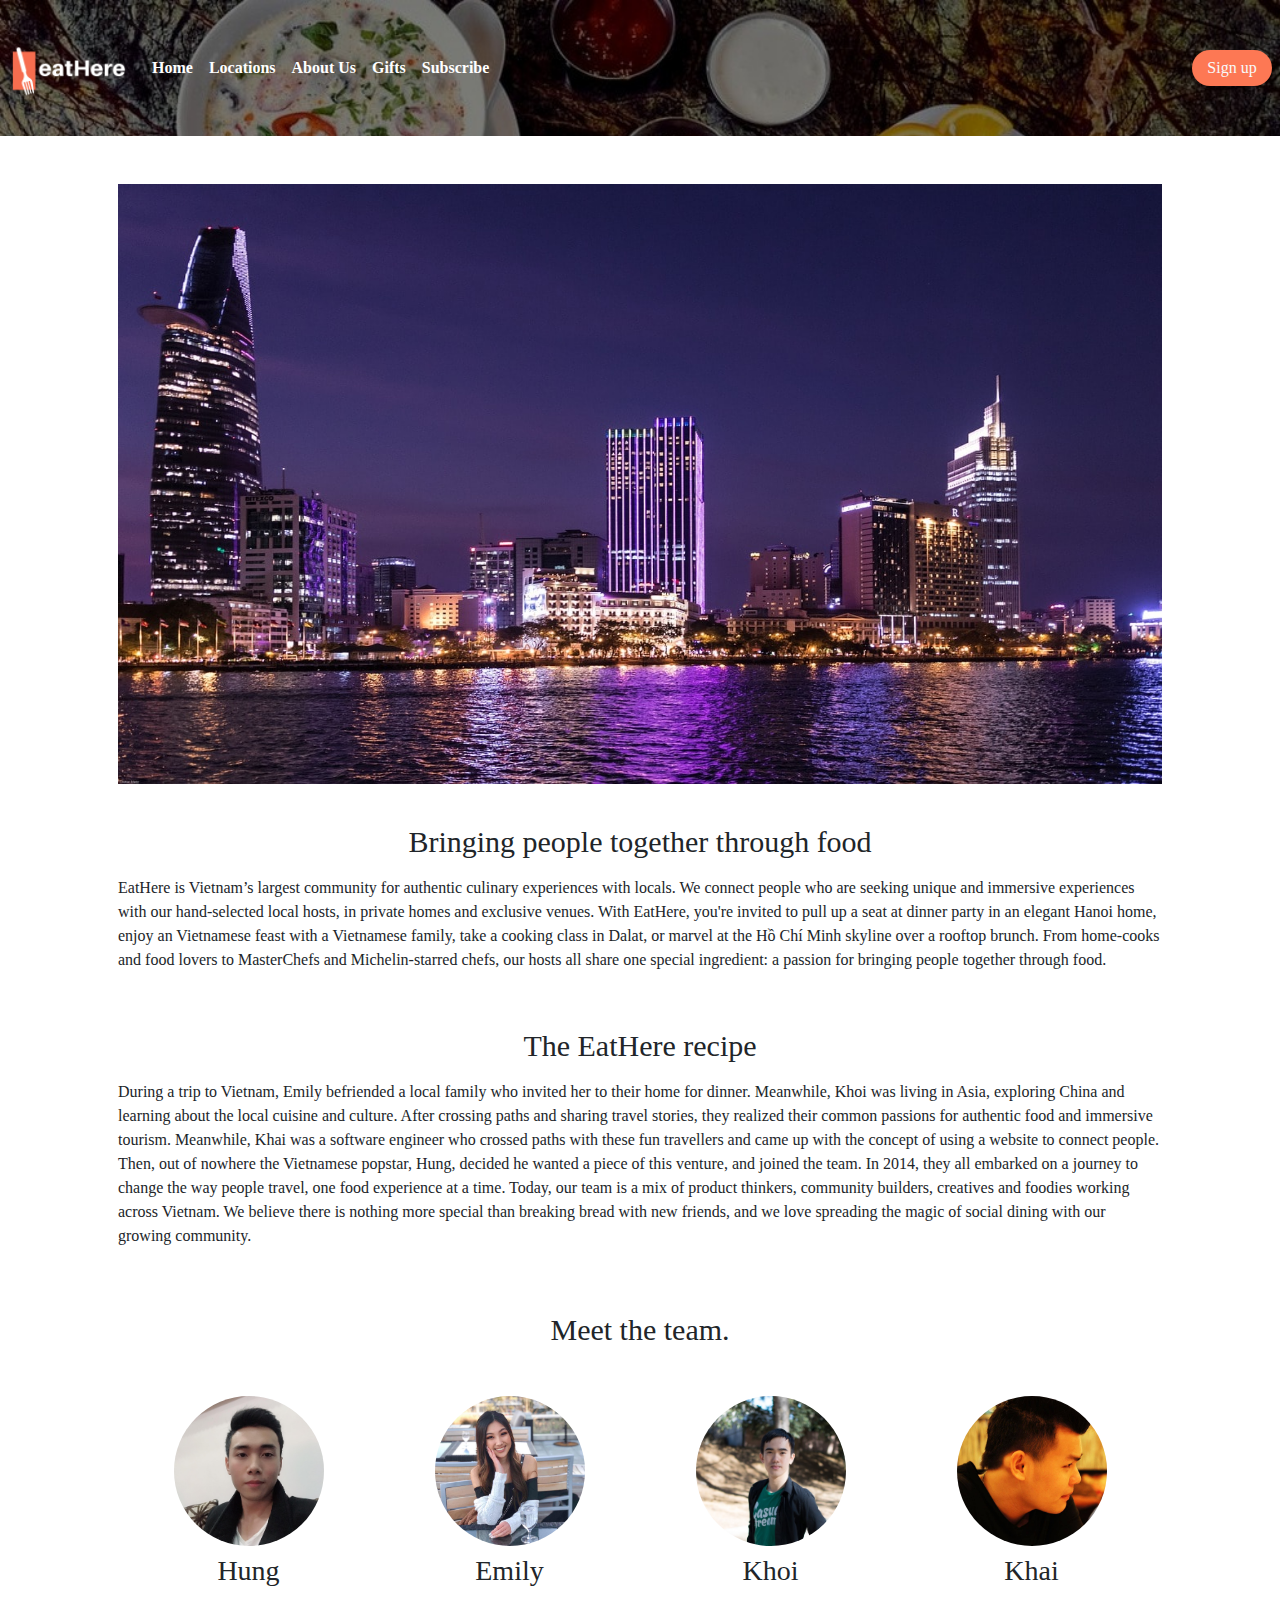
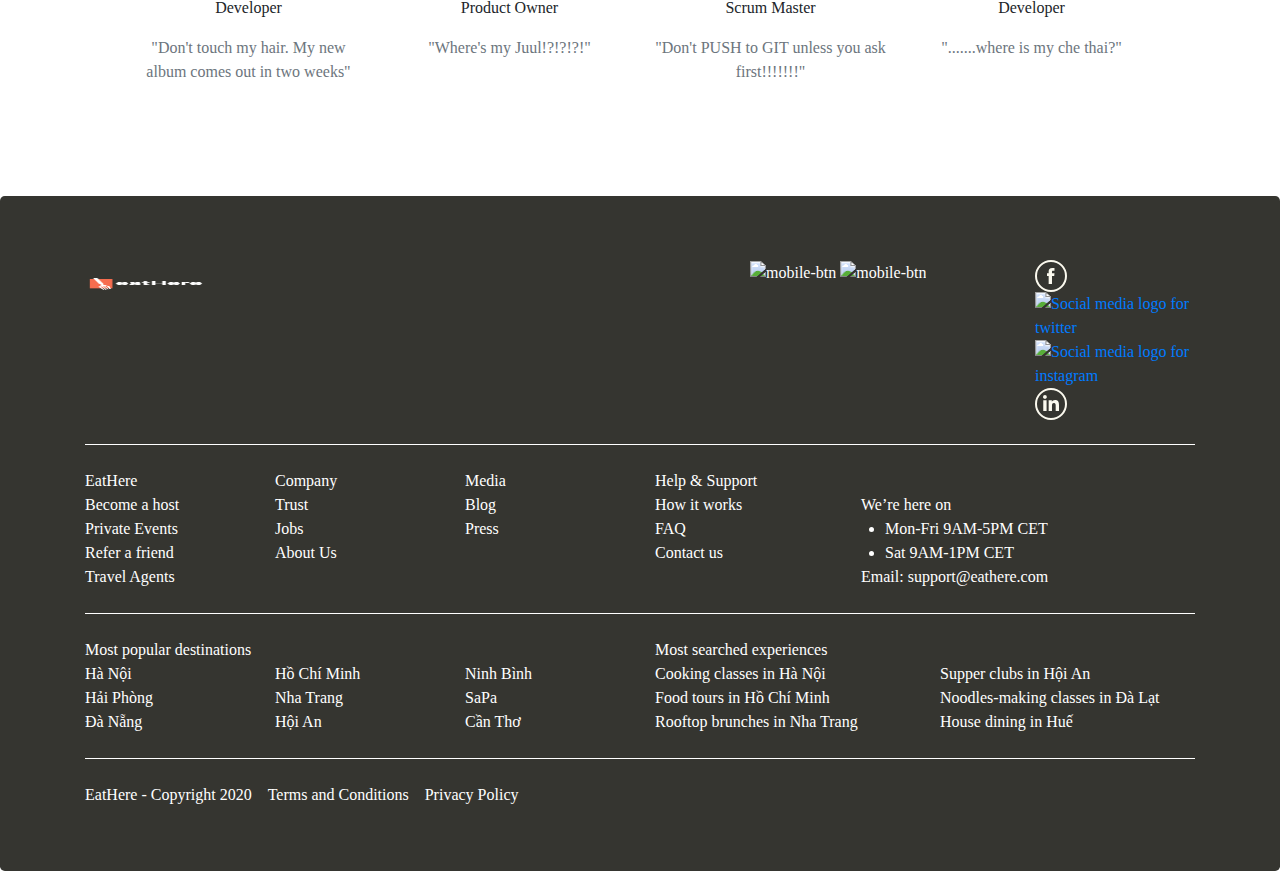
==== commit 26a62679: "renamed main html to index, adjust link name" ====
--- a/aboutus.html
+++ b/aboutus.html
@@ -24,10 +24,10 @@
             <div class="collapse navbar-collapse " id="navbarSupportedContent">
                 <ul class="navbar-nav mr-auto ">
                     <li class="nav-item active">
-                        <a class="nav-link text-white font-weight-bold" href="main.html">Home <span class="sr-only">(current)</span></a>
-                    </li>
-                    <li class="nav-item">
-                        <a class="nav-link text-white font-weight-bold" href="#">Link</a>
+                        <a class="nav-link text-white font-weight-bold" href="index.html">Home <span class="sr-only">(current)</span></a>
+                    </li>
+                    <li class="nav-item">
+                        <a class="nav-link text-white font-weight-bold" href="#">Locations</a>
                     </li>
                     <li class="nav-item">
                         <a class="nav-link text-white font-weight-bold" href="aboutus.html">About Us</a>
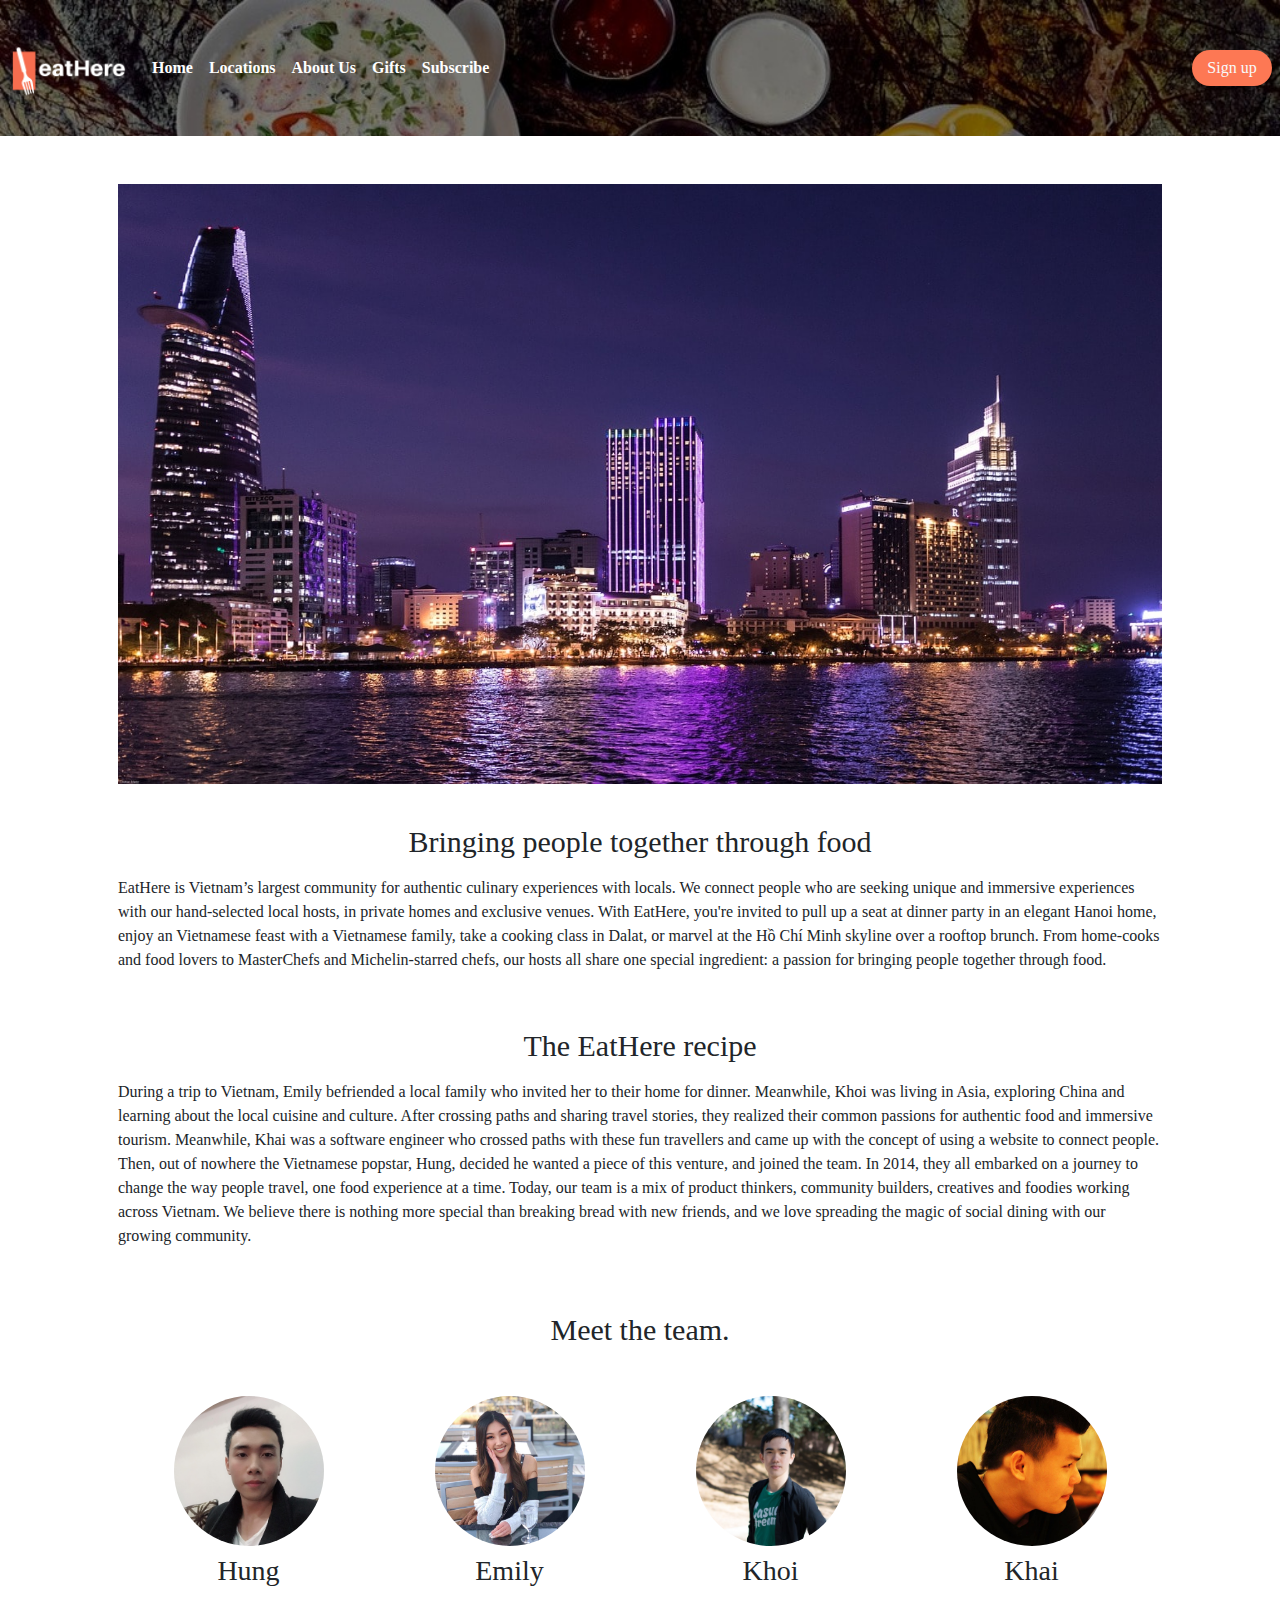
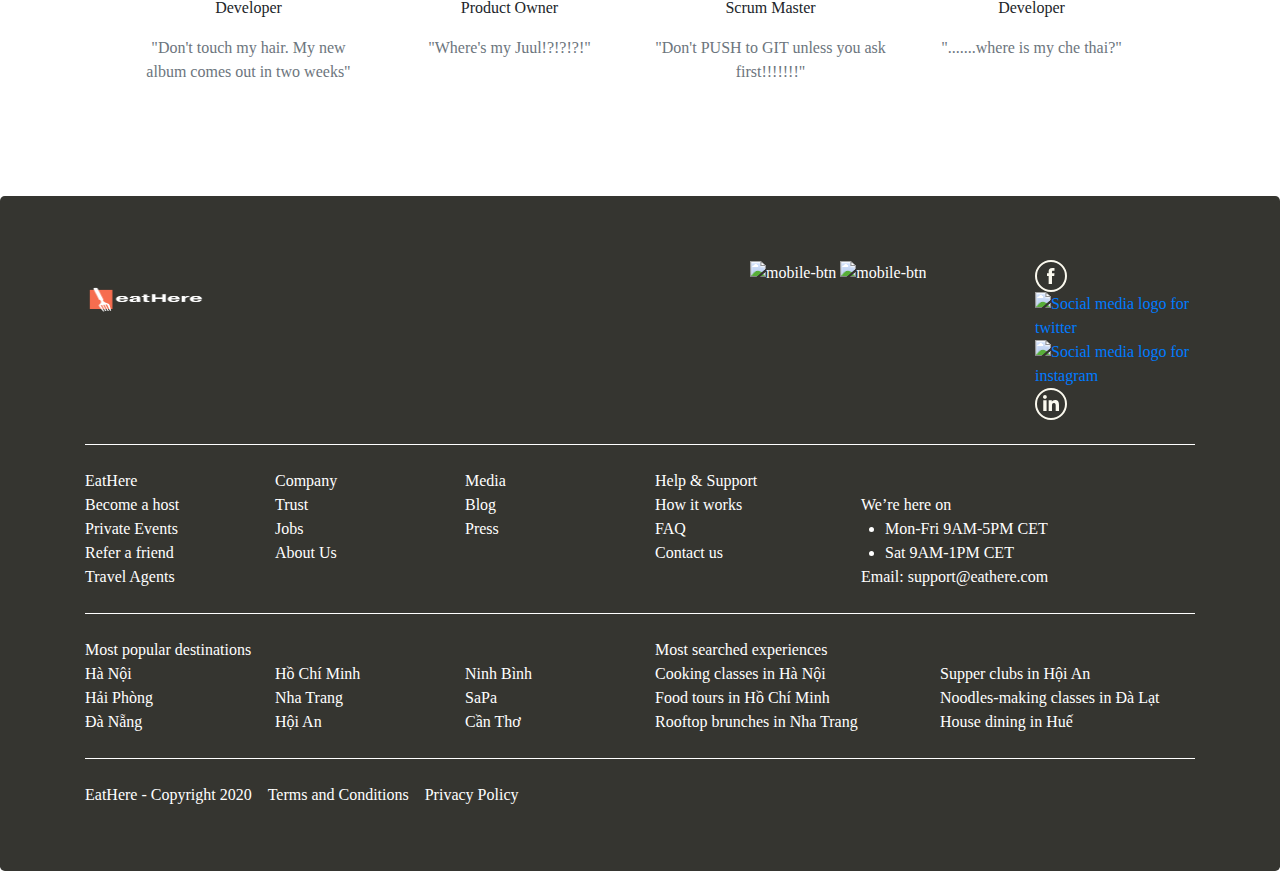
==== commit c3f30d92: "Added missing EatHere to cards section, added favicon to index.html and aboutus.html, changed 130+ c" ====
--- a/aboutus.html
+++ b/aboutus.html
@@ -3,13 +3,16 @@
 
 <head>
     <meta charset="UTF-8">
-    <title>Document</title>
+    <title>About Us</title>
     <link rel="stylesheet" href="style.css">
     <script src="https://kit.fontawesome.com/8fbaba6f1f.js" crossorigin="anonymous"></script>
     <link rel="stylesheet" href="https://stackpath.bootstrapcdn.com/bootstrap/4.4.1/css/bootstrap.min.css" integrity="sha384-Vkoo8x4CGsO3+Hhxv8T/Q5PaXtkKtu6ug5TOeNV6gBiFeWPGFN9MuhOf23Q9Ifjh" crossorigin="anonymous" />
     <link rel="stylesheet" href="css/aboutus.css" />
     <link rel="stylesheet" href="css/main.css">
     <link rel="stylesheet" href="css/newnav.css">
+    <link rel="icon" 
+      type="image/png" 
+      href="/images/eatherelogo (1).png" />
 </head>
 
 <body>
--- a/css/main.css
+++ b/css/main.css
@@ -1,8 +1,11 @@
 @import url(//db.onlinewebfonts.com/c/860c3ec7bbc5da3e97233ccecafe512e?family=Circular+Std+Book);
-
-*{
+* {
     font-family: Circular Std Book;
 }
+body {
+    margin: 0px;
+}
+
 #banners-section .gift-card {
     background-color: rgb(251, 249, 238);
     font-size: 20px;
@@ -57,7 +60,7 @@
 
 footer .logo {
     width: 120px;
-    height: 30px;
+    height: 60px;
 }
 
 footer .title-footer {
@@ -109,3 +112,6 @@
     border-color: rgba(255, 255, 255, .12);
 }
 
+.footer .a:hover{
+    color: green;
+}